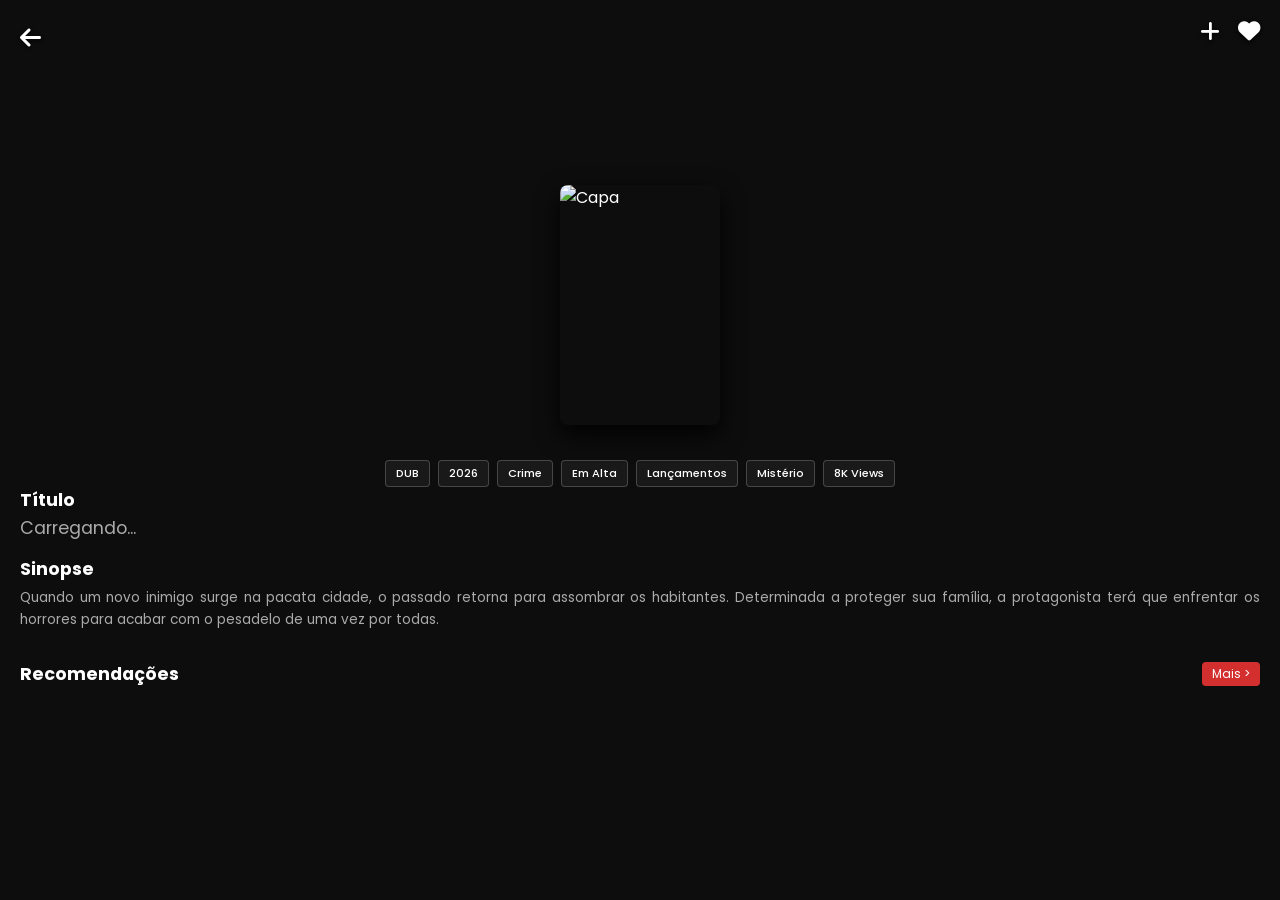
==== detalhes.html @ 47827b9d "Add files via upload" ====
<!DOCTYPE html>
<html lang="pt-br" data-theme="dark">
<head>
    <meta charset="UTF-8">
    <meta name="viewport" content="width=device-width, initial-scale=1.0">
    <title>Detalhes | GAMERADO TV</title>
    <link href="https://fonts.googleapis.com/css2?family=Poppins:wght@300;500;700&display=swap" rel="stylesheet">
    <link rel="stylesheet" href="https://cdnjs.cloudflare.com/ajax/libs/font-awesome/6.0.0/css/all.min.css">
    <style>
        :root {
            --bg-color: #0d0d0d;
            --primary-red: #e50914;
            --text-light: #ffffff;
            --text-muted: #aaaaaa;
            --card-bg: #1a1a1a;
        }
        
        * { margin: 0; padding: 0; box-sizing: border-box; }
        body { font-family: 'Poppins', sans-serif; background-color: var(--bg-color); color: var(--text-light); overflow-x: hidden; padding-bottom: 30px; }
        
        /* Ações Superiores (Voltar, Listar, Curtir) */
        .top-nav {
            position: absolute;
            top: 20px;
            left: 20px;
            right: 20px;
            display: flex;
            justify-content: space-between;
            z-index: 20;
        }
        .back-btn { color: white; font-size: 1.5rem; text-shadow: 0 2px 4px rgba(0,0,0,0.8); text-decoration: none; }
        .top-actions { display: flex; gap: 18px; }
        .action-icon { color: white; font-size: 1.4rem; cursor: pointer; text-shadow: 0 2px 4px rgba(0,0,0,0.8); transition: all 0.2s ease; }
        .action-icon.heart.active { color: #ff2a2a; animation: popIcon 0.4s ease; }
        .action-icon.list.active { color: #4CAF50; animation: popIcon 0.4s ease; }

        @keyframes popIcon {
            0% { transform: scale(1); }
            50% { transform: scale(1.4); }
            100% { transform: scale(1); }
        }

        /* Banner de Fundo Adaptável e Capa Maior */
        .hero-banner {
            position: relative;
            width: 100%;
            height: 45vh; /* Diminuído como pedido */
            background-size: cover;
            background-position: center;
            background-repeat: no-repeat;
            display: flex;
            align-items: flex-end; /* Capa mais para baixo */
            justify-content: center;
            padding-bottom: 20px;
        }
        
        .hero-overlay {
            position: absolute;
            inset: 0;
            background: linear-gradient(to top, var(--bg-color) 0%, rgba(13,13,13,0.7) 60%, rgba(13,13,13,0.2) 100%);
            z-index: 1;
        }

        .poster-image {
            position: relative;
            z-index: 2;
            width: 160px; /* Aumentado */
            height: 240px; /* Aumentado */
            border-radius: 8px;
            object-fit: cover;
            box-shadow: 0 10px 25px rgba(0,0,0,0.9);
            margin-bottom: -40px; /* Desce a capa um pouco do banner */
        }

        /* Tags (DUB, Ano, Gênero) */
        .tags-container {
            display: flex;
            flex-wrap: wrap;
            gap: 8px;
            padding: 0 20px;
            margin-top: 55px; /* Espaço para a capa que desceu */
            justify-content: center;
        }
        
        .tag {
            background: rgba(255,255,255,0.05);
            border: 1px solid rgba(255, 255, 255, 0.2);
            padding: 4px 10px;
            border-radius: 4px;
            font-size: 0.7rem;
            color: var(--text-light);
            font-weight: 500;
        }

        /* Botões de Ação */
        .action-bar { display: flex; justify-content: space-around; padding: 20px 10px; margin-top: 5px; }
        .action-btn { display: flex; flex-direction: column; align-items: center; background: transparent; border: none; color: var(--text-light); font-family: 'Poppins', sans-serif; font-size: 0.75rem; gap: 8px; cursor: pointer; opacity: 0.9; }
        .action-btn i { font-size: 1.3rem; width: 48px; height: 48px; display: flex; align-items: center; justify-content: center; border-radius: 50%; border: 1px solid rgba(255,255,255,0.3); background: rgba(255,255,255,0.05); }
        .action-btn.primary i { border: none; font-size: 2.4rem; background: transparent; }

        /* Informações de Título e Sinopse */
        .info-section { padding: 0 20px; }
        .info-section h1 { font-size: 1.1rem; font-weight: 700; margin-bottom: 2px; }
        .info-section h2 { font-size: 1.1rem; color: var(--text-muted); font-weight: 400; margin-bottom: 15px; }
        .info-section h3 { font-size: 1.1rem; margin-bottom: 5px; font-weight: 700; }
        .info-section p { font-size: 0.85rem; color: var(--text-muted); line-height: 1.6; text-align: justify; }

        /* Recomendações (Carrossel 10 conteúdos e Cards Maiores) */
        .recommendations { padding: 20px 0; margin-top: 10px; }
        .rec-header { display: flex; justify-content: space-between; align-items: center; padding: 0 20px; margin-bottom: 15px; }
        .rec-header h3 { font-size: 1.1rem; }
        .rec-header .mais-btn { background: #d32f2f; color: white; padding: 3px 10px; border-radius: 4px; font-size: 0.75rem; text-decoration: none; }
        
        .slider-track { display: flex; overflow-x: auto; scroll-behavior: smooth; gap: 12px; padding: 0 20px; }
        .slider-track::-webkit-scrollbar { display: none; }
        .rec-card { width: 130px; flex-shrink: 0; cursor: pointer; }
        .rec-card img { width: 100%; height: 190px; object-fit: cover; border-radius: 8px; }

        /* Modais Centralizados e Decorados (Meio da Tela com Scroll) */
        .modal-overlay {
            position: fixed; inset: 0; background: rgba(0,0,0,0.85); z-index: 1000;
            display: none; align-items: center; justify-content: center; backdrop-filter: blur(5px);
        }
        .modal-overlay.active { display: flex; }
        
        .modal-content {
            background: linear-gradient(145deg, #1f1f1f, #121212);
            width: 90%; max-width: 400px; border-radius: 16px;
            padding: 20px; max-height: 75vh; overflow-y: auto;
            box-shadow: 0 15px 35px rgba(0,0,0,0.8);
            border: 1px solid rgba(255,255,255,0.1);
            animation: scaleUp 0.3s cubic-bezier(0.175, 0.885, 0.32, 1.275) forwards;
        }
        
        /* Barra de Scroll Estilizada para o Modal */
        .modal-content::-webkit-scrollbar { width: 6px; }
        .modal-content::-webkit-scrollbar-track { background: transparent; }
        .modal-content::-webkit-scrollbar-thumb { background: rgba(255,255,255,0.2); border-radius: 10px; }
        
        @keyframes scaleUp {
            from { transform: scale(0.8); opacity: 0; }
            to { transform: scale(1); opacity: 1; }
        }

        .modal-header { display: flex; justify-content: space-between; align-items: center; margin-bottom: 15px; border-bottom: 1px solid rgba(255,255,255,0.1); padding-bottom: 10px;}
        .modal-header h3 { font-size: 1.2rem; margin: 0; color: var(--primary-red); }
        .close-modal { color: var(--text-muted); font-size: 1.5rem; cursor: pointer; }

        /* Lista de Temporadas (Modal) */
        .season-item {
            display: flex; justify-content: space-between; align-items: center;
            padding: 15px 10px; border-radius: 8px; margin-bottom: 5px; cursor: pointer; transition: background 0.2s;
        }
        .season-item:hover { background: rgba(255,255,255,0.05); }
        .season-item i.radio { color: var(--text-muted); font-size: 1.2rem; }
        .season-item.active { background: rgba(229, 9, 20, 0.1); border-left: 3px solid var(--primary-red); }
        .season-item.active i.radio { color: var(--primary-red); }

        /* Lista de Episódios (Modal) */
        .episode-item {
            display: flex; align-items: center; padding: 12px 10px; border-radius: 8px;
            margin-bottom: 8px; gap: 15px; cursor: pointer; transition: background 0.2s; background: rgba(0,0,0,0.3);
        }
        .episode-item:hover { background: rgba(255,255,255,0.1); }
        .ep-thumb { width: 120px; height: 70px; object-fit: cover; border-radius: 6px; box-shadow: 0 2px 8px rgba(0,0,0,0.5); }
        .ep-info { flex: 1; display: flex; align-items: center; justify-content: space-between; }
        .ep-title { font-size: 0.85rem; font-weight: 500; margin-top: 3px; }
        .ep-actions { color: white; font-size: 1.5rem; opacity: 0.8; }

        .hidden { display: none !important; }
    </style>
</head>
<body>

    <div class="top-nav">
        <a href="javascript:history.back()" class="back-btn"><i class="fas fa-arrow-left"></i></a>
        <div class="top-actions">
            <i class="fas fa-plus action-icon list" onclick="toggleBtn(this, 'list')" title="Listar"></i>
            <i class="fas fa-heart action-icon heart" onclick="toggleBtn(this, 'heart')" title="Gostei"></i>
        </div>
    </div>

    <div class="hero-banner" id="heroBanner">
        <div class="hero-overlay"></div>
        <img src="" id="posterImage" class="poster-image" alt="Capa">
    </div>

    <div class="tags-container" id="tagsContainer">
        <span class="tag">DUB</span>
        <span class="tag" id="tagYear">2026</span>
        <span class="tag" id="tagGenre">Crime</span>
        <span class="tag">Em Alta</span>
        <span class="tag">Lançamentos</span>
        <span class="tag">Mistério</span>
        <span class="tag">8K Views</span>
    </div>

    <div class="action-bar hidden" id="actionBarFilme">
        <button class="action-btn">
            <i class="fas fa-tv"></i> Espelhar
        </button>
        <button class="action-btn primary" id="btnAssistirFilme">
            <i class="far fa-play-circle"></i> Assistir
        </button>
        <button class="action-btn">
            <i class="fas fa-download"></i> Baixar
        </button>
        <button class="action-btn" onclick="compartilhar()">
            <i class="fas fa-share-alt"></i> Compartilhar
        </button>
    </div>

    <div class="action-bar hidden" id="actionBarSerie">
        <button class="action-btn" onclick="openModal('seasonModal')">
            <i class="fas fa-chevron-down"></i> <span id="btnSeasonText">Temporada 1</span>
        </button>
        <button class="action-btn primary" onclick="openModal('episodeModal')">
            <i class="fas fa-chevron-right"></i> Ver Episódios
        </button>
        <button class="action-btn" onclick="compartilhar()">
            <i class="fas fa-share-alt"></i> Compartilhar
        </button>
    </div>

    <div class="info-section">
        <h1>Título</h1>
        <h2 id="itemTitle">Carregando...</h2>
        <h3>Sinopse</h3>
        <p id="itemSinopse">Quando um novo inimigo surge na pacata cidade, o passado retorna para assombrar os habitantes. Determinada a proteger sua família, a protagonista terá que enfrentar os horrores para acabar com o pesadelo de uma vez por todas.</p>
    </div>

    <div class="recommendations">
        <div class="rec-header">
            <h3>Recomendações</h3>
            <a href="explorar.html" class="mais-btn">Mais ></a>
        </div>
        <div class="slider-track" id="recTrack"></div>
    </div>

    <div class="modal-overlay" id="seasonModal" onclick="closeModal(event, 'seasonModal')">
        <div class="modal-content" onclick="event.stopPropagation()">
            <div class="modal-header">
                <h3>Temporadas</h3>
                <i class="fas fa-times close-modal" onclick="closeModal(null, 'seasonModal')"></i>
            </div>
            <div id="seasonList"></div>
        </div>
    </div>

    <div class="modal-overlay" id="episodeModal" onclick="closeModal(event, 'episodeModal')">
        <div class="modal-content" onclick="event.stopPropagation()">
            <div class="modal-header">
                <h3 id="epModalTitle">Episódios</h3>
                <i class="fas fa-times close-modal" onclick="closeModal(null, 'episodeModal')"></i>
            </div>
            <div id="episodeList"></div>
        </div>
    </div>

    <script>
        let currentData = {};
        let selectedSeason = 1;

        // Alternar ícones Listar e Coração com animação
        function toggleBtn(element, type) {
            element.classList.toggle('active');
            if(type === 'heart' && element.classList.contains('active')){
                element.classList.remove('far'); element.classList.add('fas');
            } else if(type === 'heart') {
                element.classList.remove('fas'); element.classList.add('far');
            }
        }

        const savedData = sessionStorage.getItem('currentMediaData');
        
        if (savedData) {
            currentData = JSON.parse(savedData);
            
            document.title = currentData.title + " | GAMERADO TV";
            document.getElementById('itemTitle').innerText = currentData.title;
            document.getElementById('tagYear').innerText = currentData.year || '2026';
            document.getElementById('tagGenre').innerText = (currentData.genre || 'Filme').split('/')[0];

            if (currentData.banner) document.getElementById('heroBanner').style.backgroundImage = `url('${currentData.banner}')`;
            if (currentData.cover) document.getElementById('posterImage').src = currentData.cover;
            if (currentData.seriesInfo && currentData.seriesInfo.synopsis) document.getElementById('itemSinopse').innerText = currentData.seriesInfo.synopsis;

            if (currentData.type === 'movie') {
                document.getElementById('actionBarFilme').classList.remove('hidden');
                document.getElementById('btnAssistirFilme').onclick = () => {
                    window.location.href = `player.html?title=${encodeURIComponent(currentData.title)}&url=${encodeURIComponent(currentData.url)}`;
                };
            } else if (currentData.type === 'serie') {
                document.getElementById('actionBarSerie').classList.remove('hidden');
                buildSeasonModal();
                buildEpisodeModal();
            }

            loadRecommendations();
        }

        function openModal(id) { document.getElementById(id).classList.add('active'); }
        function closeModal(e, id) { 
            if(e && e.target.id !== id) return;
            document.getElementById(id).classList.remove('active'); 
        }

        function buildSeasonModal() {
            const container = document.getElementById('seasonList');
            const info = currentData.seriesInfo;
            if(!info || !info.seasons) return;

            let html = '';
            info.seasons.forEach(season => {
                let num = season.seasonNumber;
                let iconClass = num === selectedSeason ? 'fas fa-dot-circle radio' : 'far fa-circle radio';
                let activeClass = num === selectedSeason ? 'active' : '';
                html += `
                <div class="season-item ${activeClass}" onclick="selectSeason(${num})">
                    <span>Temporada ${num}</span>
                    <i class="${iconClass}"></i>
                </div>`;
            });
            container.innerHTML = html;
        }

        function selectSeason(seasonNum) {
            selectedSeason = seasonNum;
            document.getElementById('btnSeasonText').innerText = `Temporada ${seasonNum}`;
            buildSeasonModal(); 
            buildEpisodeModal(); 
            closeModal(null, 'seasonModal');
            openModal('episodeModal');
        }

        function buildEpisodeModal() {
            const container = document.getElementById('episodeList');
            const info = currentData.seriesInfo;
            if(!info || !info.seasons) return;

            const currentSeasonData = info.seasons.find(s => s.seasonNumber === selectedSeason);
            document.getElementById('epModalTitle').innerText = `Temporada ${selectedSeason}`;

            if (!currentSeasonData) {
                container.innerHTML = "<p style='padding:20px; text-align:center;'>Nenhum episódio encontrado.</p>";
                return;
            }

            let html = '';
            currentSeasonData.episodes.forEach((ep, index) => {
                const epNumber = index + 1;
                // Fallback para a foto da série caso o episódio não tenha thumb
                const photoUrl = ep.thumb ? ep.thumb : currentData.cover;
                
                // Pega a URL do episódio (suporta archive.org ou link geral) e encoda
                const finalUrl = ep.link ? ep.link : currentData.url;

                html += `
                <div class="episode-item" onclick="window.location.href='player.html?title=${encodeURIComponent(currentData.title + ' - ' + ep.name)}&url=${encodeURIComponent(finalUrl)}'">
                    <img src="${photoUrl}" class="ep-thumb" alt="${ep.name}" onerror="this.src='${currentData.cover}'">
                    <div class="ep-info">
                        <div style="display:flex; flex-direction:column;">
                            <span style="font-size: 0.65rem; color: var(--primary-red); font-weight: bold; letter-spacing: 1px;">EPISÓDIO ${epNumber}</span>
                            <span class="ep-title">${ep.name}</span>
                        </div>
                        <i class="far fa-play-circle ep-actions"></i>
                    </div>
                </div>`;
            });
            container.innerHTML = html;
        }

        function compartilhar() {
            if (navigator.share) {
                navigator.share({ title: currentData.title, text: 'Assista "' + currentData.title + '" no GAMERADO TV!', url: window.location.href }).catch(console.error);
            } else {
                alert('Compartilhamento nativo não suportado neste navegador.');
            }
        }

        function loadRecommendations() {
            // Lista simulada com 10 conteúdos variados (Filmes/Séries/Animes)
            const posters = [
                "https://image.tmdb.org/t/p/w220_and_h330_face/iD2XVowFgHngYGamCAdq2T44gMr.jpg",
                "https://encrypted-tbn0.gstatic.com/images?q=tbn:ANd9GcRcLm0SoPjI_HREf0n3pgjy4ssvONALiOe2PXyVNo-i4Q&s=10",
                "https://image.tmdb.org/t/p/w220_and_h330_face/ldCCmRdBPk5FR13W975zXAM1dGi.jpg",
                "https://encrypted-tbn0.gstatic.com/images?q=tbn:ANd9GcTaAqcG1OaxUfvY_gPTQeCOju0AFvtFZgozxGfqI8aMM0wgnsbd0vW32Ub5&s=10",
                "https://image.tmdb.org/t/p/w220_and_h330_face/gfnXixcGC060QcG6JPxN6AMdVsq.jpg",
                "https://images.justwatch.com/poster/310154566/s332/temporada-1",
                "https://image.tmdb.org/t/p/w220_and_h330_face/9dyFXQwmFHI1gMn2JEczgKD1hwO.jpg",
                "https://i.imgur.com/TD0ia7L.jpeg",
                "https://image.tmdb.org/t/p/original/ip7nVBDhT9J9blktI3WGWMWCWco.jpg",
                "https://image.tmdb.org/t/p/w220_and_h330_face/i0uajcHH9yogXMfDHpOXexIukG9.jpg"
            ];
            
            let html = '';
            posters.forEach(src => {
                html += `<div class="rec-card" onclick="window.location.href='index.html'"><img src="${src}"></div>`;
            });
            document.getElementById('recTrack').innerHTML = html;
        }
    </script>
</body>
</html>
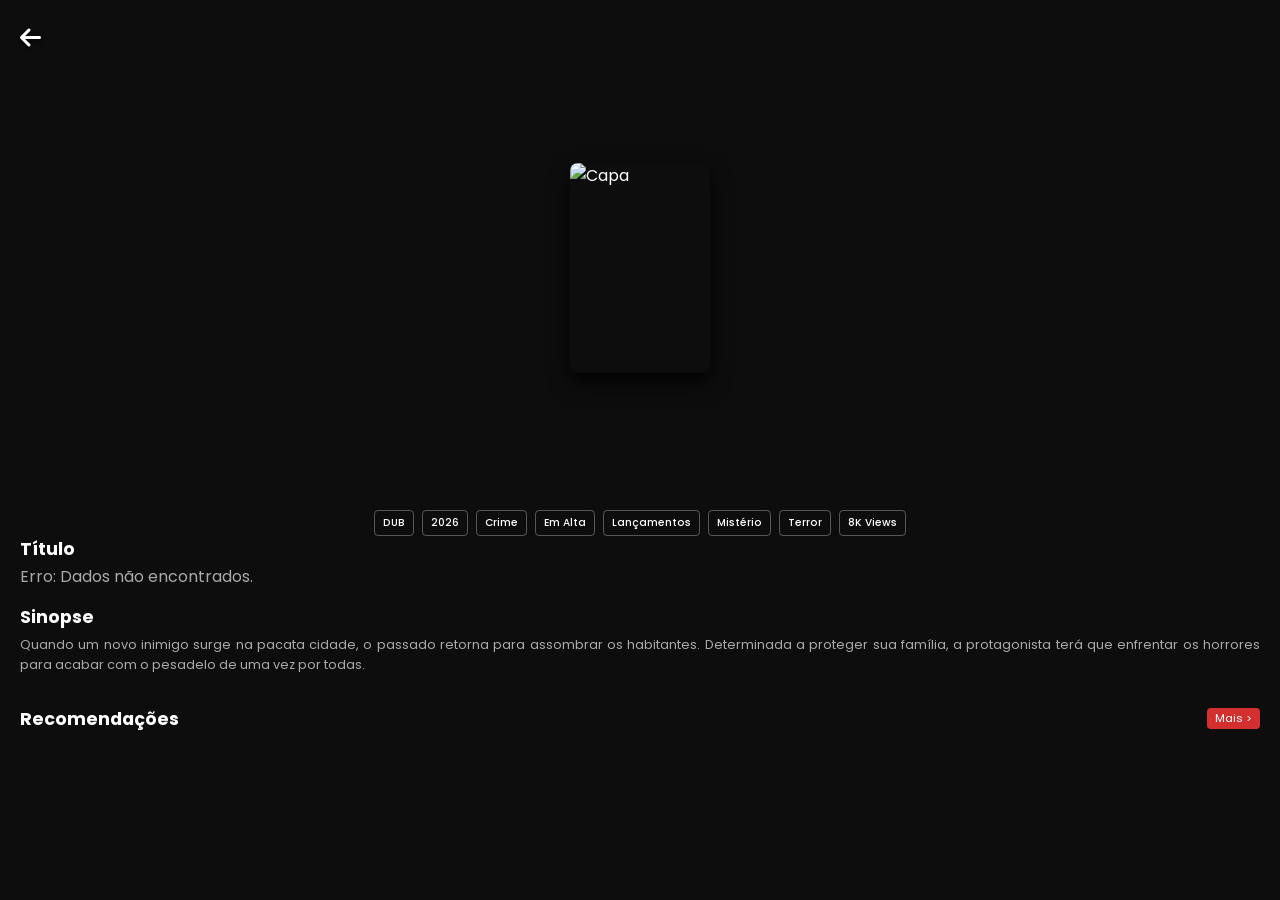
==== commit 864b1cb8: "Add files via upload" ====
--- a/detalhes.html
+++ b/detalhes.html
@@ -18,58 +18,46 @@
         * { margin: 0; padding: 0; box-sizing: border-box; }
         body { font-family: 'Poppins', sans-serif; background-color: var(--bg-color); color: var(--text-light); overflow-x: hidden; padding-bottom: 30px; }
         
-        /* Ações Superiores (Voltar, Listar, Curtir) */
-        .top-nav {
+        /* Botão Voltar */
+        .back-btn {
             position: absolute;
             top: 20px;
             left: 20px;
-            right: 20px;
-            display: flex;
-            justify-content: space-between;
             z-index: 20;
-        }
-        .back-btn { color: white; font-size: 1.5rem; text-shadow: 0 2px 4px rgba(0,0,0,0.8); text-decoration: none; }
-        .top-actions { display: flex; gap: 18px; }
-        .action-icon { color: white; font-size: 1.4rem; cursor: pointer; text-shadow: 0 2px 4px rgba(0,0,0,0.8); transition: all 0.2s ease; }
-        .action-icon.heart.active { color: #ff2a2a; animation: popIcon 0.4s ease; }
-        .action-icon.list.active { color: #4CAF50; animation: popIcon 0.4s ease; }
-
-        @keyframes popIcon {
-            0% { transform: scale(1); }
-            50% { transform: scale(1.4); }
-            100% { transform: scale(1); }
-        }
-
-        /* Banner de Fundo Adaptável e Capa Maior */
+            color: white;
+            font-size: 1.5rem;
+            text-shadow: 0 2px 4px rgba(0,0,0,0.8);
+            text-decoration: none;
+        }
+
+        /* Banner de Fundo e Capa do Filme */
         .hero-banner {
             position: relative;
             width: 100%;
-            height: 45vh; /* Diminuído como pedido */
+            height: 55vh;
             background-size: cover;
-            background-position: center;
-            background-repeat: no-repeat;
-            display: flex;
-            align-items: flex-end; /* Capa mais para baixo */
+            background-position: center top;
+            display: flex;
+            align-items: center;
             justify-content: center;
-            padding-bottom: 20px;
         }
         
         .hero-overlay {
             position: absolute;
             inset: 0;
-            background: linear-gradient(to top, var(--bg-color) 0%, rgba(13,13,13,0.7) 60%, rgba(13,13,13,0.2) 100%);
+            background: linear-gradient(to top, var(--bg-color) 0%, rgba(13,13,13,0.8) 50%, rgba(13,13,13,0.4) 100%);
             z-index: 1;
         }
 
         .poster-image {
             position: relative;
             z-index: 2;
-            width: 160px; /* Aumentado */
-            height: 240px; /* Aumentado */
+            width: 140px;
+            height: 210px;
             border-radius: 8px;
             object-fit: cover;
-            box-shadow: 0 10px 25px rgba(0,0,0,0.9);
-            margin-bottom: -40px; /* Desce a capa um pouco do banner */
+            box-shadow: 0 10px 20px rgba(0,0,0,0.8);
+            margin-top: 40px;
         }
 
         /* Tags (DUB, Ano, Gênero) */
@@ -78,107 +66,117 @@
             flex-wrap: wrap;
             gap: 8px;
             padding: 0 20px;
-            margin-top: 55px; /* Espaço para a capa que desceu */
+            margin-top: 15px;
             justify-content: center;
         }
         
         .tag {
-            background: rgba(255,255,255,0.05);
-            border: 1px solid rgba(255, 255, 255, 0.2);
-            padding: 4px 10px;
+            background: transparent;
+            border: 1px solid rgba(255, 255, 255, 0.3);
+            padding: 4px 8px;
             border-radius: 4px;
-            font-size: 0.7rem;
+            font-size: 0.65rem;
             color: var(--text-light);
             font-weight: 500;
         }
 
-        /* Botões de Ação */
-        .action-bar { display: flex; justify-content: space-around; padding: 20px 10px; margin-top: 5px; }
-        .action-btn { display: flex; flex-direction: column; align-items: center; background: transparent; border: none; color: var(--text-light); font-family: 'Poppins', sans-serif; font-size: 0.75rem; gap: 8px; cursor: pointer; opacity: 0.9; }
-        .action-btn i { font-size: 1.3rem; width: 48px; height: 48px; display: flex; align-items: center; justify-content: center; border-radius: 50%; border: 1px solid rgba(255,255,255,0.3); background: rgba(255,255,255,0.05); }
-        .action-btn.primary i { border: none; font-size: 2.4rem; background: transparent; }
+        /* Botões de Ação (Barra exata do vídeo) */
+        .action-bar {
+            display: flex;
+            justify-content: space-around;
+            padding: 20px 10px;
+            margin-top: 10px;
+        }
+
+        .action-btn {
+            display: flex;
+            flex-direction: column;
+            align-items: center;
+            background: transparent;
+            border: none;
+            color: var(--text-light);
+            font-family: 'Poppins', sans-serif;
+            font-size: 0.7rem;
+            gap: 8px;
+            cursor: pointer;
+            opacity: 0.9;
+        }
+
+        .action-btn i {
+            font-size: 1.2rem;
+            width: 45px;
+            height: 45px;
+            display: flex;
+            align-items: center;
+            justify-content: center;
+            border-radius: 50%;
+            border: 1px solid rgba(255,255,255,0.3);
+            background: rgba(255,255,255,0.05);
+        }
+
+        .action-btn.primary i { border: none; font-size: 2.2rem; background: transparent; }
 
         /* Informações de Título e Sinopse */
         .info-section { padding: 0 20px; }
         .info-section h1 { font-size: 1.1rem; font-weight: 700; margin-bottom: 2px; }
-        .info-section h2 { font-size: 1.1rem; color: var(--text-muted); font-weight: 400; margin-bottom: 15px; }
+        .info-section h2 { font-size: 1rem; color: var(--text-muted); font-weight: 400; margin-bottom: 15px; }
         .info-section h3 { font-size: 1.1rem; margin-bottom: 5px; font-weight: 700; }
-        .info-section p { font-size: 0.85rem; color: var(--text-muted); line-height: 1.6; text-align: justify; }
-
-        /* Recomendações (Carrossel 10 conteúdos e Cards Maiores) */
+        .info-section p { font-size: 0.8rem; color: var(--text-muted); line-height: 1.6; text-align: justify; }
+
+        /* Recomendações (Mesmo estilo de scroll do index) */
         .recommendations { padding: 20px 0; margin-top: 10px; }
-        .rec-header { display: flex; justify-content: space-between; align-items: center; padding: 0 20px; margin-bottom: 15px; }
+        .rec-header { display: flex; justify-content: space-between; align-items: center; padding: 0 20px; margin-bottom: 10px; }
         .rec-header h3 { font-size: 1.1rem; }
-        .rec-header .mais-btn { background: #d32f2f; color: white; padding: 3px 10px; border-radius: 4px; font-size: 0.75rem; text-decoration: none; }
-        
-        .slider-track { display: flex; overflow-x: auto; scroll-behavior: smooth; gap: 12px; padding: 0 20px; }
+        .rec-header .mais-btn { background: #d32f2f; color: white; padding: 2px 8px; border-radius: 4px; font-size: 0.7rem; text-decoration: none; }
+        
+        .slider-track {
+            display: flex; overflow-x: auto; scroll-behavior: smooth; gap: 10px; padding: 0 20px;
+        }
         .slider-track::-webkit-scrollbar { display: none; }
-        .rec-card { width: 130px; flex-shrink: 0; cursor: pointer; }
-        .rec-card img { width: 100%; height: 190px; object-fit: cover; border-radius: 8px; }
-
-        /* Modais Centralizados e Decorados (Meio da Tela com Scroll) */
+        .rec-card { width: 110px; flex-shrink: 0; }
+        .rec-card img { width: 100%; height: 160px; object-fit: cover; border-radius: 8px; }
+
+        /* Modals (Bottom Sheets para Temporadas e Episódios) */
         .modal-overlay {
-            position: fixed; inset: 0; background: rgba(0,0,0,0.85); z-index: 1000;
-            display: none; align-items: center; justify-content: center; backdrop-filter: blur(5px);
+            position: fixed; inset: 0; background: rgba(0,0,0,0.8); z-index: 1000;
+            display: none; align-items: flex-end;
         }
         .modal-overlay.active { display: flex; }
-        
         .modal-content {
-            background: linear-gradient(145deg, #1f1f1f, #121212);
-            width: 90%; max-width: 400px; border-radius: 16px;
-            padding: 20px; max-height: 75vh; overflow-y: auto;
-            box-shadow: 0 15px 35px rgba(0,0,0,0.8);
-            border: 1px solid rgba(255,255,255,0.1);
-            animation: scaleUp 0.3s cubic-bezier(0.175, 0.885, 0.32, 1.275) forwards;
-        }
-        
-        /* Barra de Scroll Estilizada para o Modal */
-        .modal-content::-webkit-scrollbar { width: 6px; }
-        .modal-content::-webkit-scrollbar-track { background: transparent; }
-        .modal-content::-webkit-scrollbar-thumb { background: rgba(255,255,255,0.2); border-radius: 10px; }
-        
-        @keyframes scaleUp {
-            from { transform: scale(0.8); opacity: 0; }
-            to { transform: scale(1); opacity: 1; }
-        }
-
-        .modal-header { display: flex; justify-content: space-between; align-items: center; margin-bottom: 15px; border-bottom: 1px solid rgba(255,255,255,0.1); padding-bottom: 10px;}
-        .modal-header h3 { font-size: 1.2rem; margin: 0; color: var(--primary-red); }
-        .close-modal { color: var(--text-muted); font-size: 1.5rem; cursor: pointer; }
-
-        /* Lista de Temporadas (Modal) */
+            background: var(--card-bg); width: 100%; border-radius: 15px 15px 0 0;
+            padding: 20px; max-height: 70vh; overflow-y: auto;
+            animation: slideUp 0.3s ease forwards;
+        }
+        
+        @keyframes slideUp {
+            from { transform: translateY(100%); }
+            to { transform: translateY(0); }
+        }
+
+        /* Lista de Temporadas (Rádio) */
         .season-item {
             display: flex; justify-content: space-between; align-items: center;
-            padding: 15px 10px; border-radius: 8px; margin-bottom: 5px; cursor: pointer; transition: background 0.2s;
-        }
-        .season-item:hover { background: rgba(255,255,255,0.05); }
+            padding: 15px 0; border-bottom: 1px solid rgba(255,255,255,0.1); cursor: pointer;
+        }
         .season-item i.radio { color: var(--text-muted); font-size: 1.2rem; }
-        .season-item.active { background: rgba(229, 9, 20, 0.1); border-left: 3px solid var(--primary-red); }
         .season-item.active i.radio { color: var(--primary-red); }
 
-        /* Lista de Episódios (Modal) */
+        /* Lista de Episódios */
         .episode-item {
-            display: flex; align-items: center; padding: 12px 10px; border-radius: 8px;
-            margin-bottom: 8px; gap: 15px; cursor: pointer; transition: background 0.2s; background: rgba(0,0,0,0.3);
-        }
-        .episode-item:hover { background: rgba(255,255,255,0.1); }
-        .ep-thumb { width: 120px; height: 70px; object-fit: cover; border-radius: 6px; box-shadow: 0 2px 8px rgba(0,0,0,0.5); }
+            display: flex; align-items: center; padding: 10px 0;
+            border-bottom: 1px solid rgba(255,255,255,0.05); gap: 15px; cursor: pointer;
+        }
+        .ep-thumb { width: 110px; height: 65px; object-fit: cover; border-radius: 6px; }
         .ep-info { flex: 1; display: flex; align-items: center; justify-content: space-between; }
-        .ep-title { font-size: 0.85rem; font-weight: 500; margin-top: 3px; }
-        .ep-actions { color: white; font-size: 1.5rem; opacity: 0.8; }
+        .ep-title { font-size: 0.85rem; font-weight: 500; }
+        .ep-actions { display: flex; gap: 12px; color: var(--text-muted); font-size: 1rem; }
 
         .hidden { display: none !important; }
     </style>
 </head>
 <body>
 
-    <div class="top-nav">
-        <a href="javascript:history.back()" class="back-btn"><i class="fas fa-arrow-left"></i></a>
-        <div class="top-actions">
-            <i class="fas fa-plus action-icon list" onclick="toggleBtn(this, 'list')" title="Listar"></i>
-            <i class="fas fa-heart action-icon heart" onclick="toggleBtn(this, 'heart')" title="Gostei"></i>
-        </div>
-    </div>
+    <a href="javascript:history.back()" class="back-btn"><i class="fas fa-arrow-left"></i></a>
 
     <div class="hero-banner" id="heroBanner">
         <div class="hero-overlay"></div>
@@ -192,6 +190,7 @@
         <span class="tag">Em Alta</span>
         <span class="tag">Lançamentos</span>
         <span class="tag">Mistério</span>
+        <span class="tag">Terror</span>
         <span class="tag">8K Views</span>
     </div>
 
@@ -234,25 +233,18 @@
             <h3>Recomendações</h3>
             <a href="explorar.html" class="mais-btn">Mais ></a>
         </div>
-        <div class="slider-track" id="recTrack"></div>
+        <div class="slider-track" id="recTrack">
+            </div>
     </div>
 
     <div class="modal-overlay" id="seasonModal" onclick="closeModal(event, 'seasonModal')">
         <div class="modal-content" onclick="event.stopPropagation()">
-            <div class="modal-header">
-                <h3>Temporadas</h3>
-                <i class="fas fa-times close-modal" onclick="closeModal(null, 'seasonModal')"></i>
-            </div>
             <div id="seasonList"></div>
         </div>
     </div>
 
     <div class="modal-overlay" id="episodeModal" onclick="closeModal(event, 'episodeModal')">
         <div class="modal-content" onclick="event.stopPropagation()">
-            <div class="modal-header">
-                <h3 id="epModalTitle">Episódios</h3>
-                <i class="fas fa-times close-modal" onclick="closeModal(null, 'episodeModal')"></i>
-            </div>
             <div id="episodeList"></div>
         </div>
     </div>
@@ -261,30 +253,33 @@
         let currentData = {};
         let selectedSeason = 1;
 
-        // Alternar ícones Listar e Coração com animação
-        function toggleBtn(element, type) {
-            element.classList.toggle('active');
-            if(type === 'heart' && element.classList.contains('active')){
-                element.classList.remove('far'); element.classList.add('fas');
-            } else if(type === 'heart') {
-                element.classList.remove('fas'); element.classList.add('far');
-            }
-        }
-
+        // Recuperar dados do sessionStorage
         const savedData = sessionStorage.getItem('currentMediaData');
         
         if (savedData) {
             currentData = JSON.parse(savedData);
             
+            // Preencher UI básica
             document.title = currentData.title + " | GAMERADO TV";
             document.getElementById('itemTitle').innerText = currentData.title;
-            document.getElementById('tagYear').innerText = currentData.year || '2026';
-            document.getElementById('tagGenre').innerText = (currentData.genre || 'Filme').split('/')[0];
-
-            if (currentData.banner) document.getElementById('heroBanner').style.backgroundImage = `url('${currentData.banner}')`;
-            if (currentData.cover) document.getElementById('posterImage').src = currentData.cover;
-            if (currentData.seriesInfo && currentData.seriesInfo.synopsis) document.getElementById('itemSinopse').innerText = currentData.seriesInfo.synopsis;
-
+            document.getElementById('tagYear').innerText = currentData.year || '2024';
+            
+            // Lógica de Genero (pegando a 1a palavra se houver barra)
+            let cat = currentData.genre || 'Filme';
+            document.getElementById('tagGenre').innerText = cat.split('/')[0];
+
+            // Setar Background Banner e Capa Frontal
+            if (currentData.banner) {
+                document.getElementById('heroBanner').style.backgroundImage = `url('${currentData.banner}')`;
+            }
+            if (currentData.cover) {
+                document.getElementById('posterImage').src = currentData.cover;
+            }
+            if (currentData.seriesInfo && currentData.seriesInfo.synopsis) {
+                document.getElementById('itemSinopse').innerText = currentData.seriesInfo.synopsis;
+            }
+
+            // Layout Filme vs Série
             if (currentData.type === 'movie') {
                 document.getElementById('actionBarFilme').classList.remove('hidden');
                 document.getElementById('btnAssistirFilme').onclick = () => {
@@ -297,100 +292,96 @@
             }
 
             loadRecommendations();
-        }
-
+        } else {
+            document.getElementById('itemTitle').innerText = "Erro: Dados não encontrados.";
+        }
+
+        // Funções de Modais
         function openModal(id) { document.getElementById(id).classList.add('active'); }
-        function closeModal(e, id) { 
-            if(e && e.target.id !== id) return;
-            document.getElementById(id).classList.remove('active'); 
-        }
-
+        function closeModal(e, id) { document.getElementById(id).classList.remove('active'); }
+
+        // Construir Lista de Temporadas (Modal)
         function buildSeasonModal() {
             const container = document.getElementById('seasonList');
             const info = currentData.seriesInfo;
-            if(!info || !info.seasons) return;
+            if(!info) return;
 
             let html = '';
-            info.seasons.forEach(season => {
-                let num = season.seasonNumber;
-                let iconClass = num === selectedSeason ? 'fas fa-dot-circle radio' : 'far fa-circle radio';
-                let activeClass = num === selectedSeason ? 'active' : '';
+            for(let i = 1; i <= info.seasons; i++) {
+                let iconClass = i === selectedSeason ? 'fas fa-dot-circle radio' : 'far fa-circle radio';
+                let activeClass = i === selectedSeason ? 'active' : '';
                 html += `
-                <div class="season-item ${activeClass}" onclick="selectSeason(${num})">
-                    <span>Temporada ${num}</span>
+                <div class="season-item ${activeClass}" onclick="selectSeason(${i})">
+                    <span>Temporada ${i}</span>
                     <i class="${iconClass}"></i>
                 </div>`;
-            });
+            }
             container.innerHTML = html;
         }
 
         function selectSeason(seasonNum) {
             selectedSeason = seasonNum;
             document.getElementById('btnSeasonText').innerText = `Temporada ${seasonNum}`;
-            buildSeasonModal(); 
-            buildEpisodeModal(); 
-            closeModal(null, 'seasonModal');
+            buildSeasonModal(); // Atualiza os botões de rádio
+            buildEpisodeModal(); // Atualiza a lista de episódios
+            document.getElementById('seasonModal').classList.remove('active'); // Fecha modal
+            
+            // Abre os episódios logo em seguida (Comportamento fluído)
             openModal('episodeModal');
         }
 
+        // Construir Lista de Episódios (Modal)
         function buildEpisodeModal() {
             const container = document.getElementById('episodeList');
             const info = currentData.seriesInfo;
-            if(!info || !info.seasons) return;
-
-            const currentSeasonData = info.seasons.find(s => s.seasonNumber === selectedSeason);
-            document.getElementById('epModalTitle').innerText = `Temporada ${selectedSeason}`;
-
-            if (!currentSeasonData) {
-                container.innerHTML = "<p style='padding:20px; text-align:center;'>Nenhum episódio encontrado.</p>";
-                return;
-            }
+            if(!info) return;
+
+            // Qtd de eps para a temporada selecionada
+            const epCount = info.episodesPerSeason[selectedSeason - 1] || 10;
+            const thumbImg = info.thumb || currentData.cover;
+            const baseUrl = currentData.url; // URL base da API da série
 
             let html = '';
-            currentSeasonData.episodes.forEach((ep, index) => {
-                const epNumber = index + 1;
-                // Fallback para a foto da série caso o episódio não tenha thumb
-                const photoUrl = ep.thumb ? ep.thumb : currentData.cover;
-                
-                // Pega a URL do episódio (suporta archive.org ou link geral) e encoda
-                const finalUrl = ep.link ? ep.link : currentData.url;
-
+            for(let i = 1; i <= epCount; i++) {
+                // Ao clicar, envia para o player
                 html += `
-                <div class="episode-item" onclick="window.location.href='player.html?title=${encodeURIComponent(currentData.title + ' - ' + ep.name)}&url=${encodeURIComponent(finalUrl)}'">
-                    <img src="${photoUrl}" class="ep-thumb" alt="${ep.name}" onerror="this.src='${currentData.cover}'">
+                <div class="episode-item" onclick="window.location.href='player.html?title=${encodeURIComponent(currentData.title + ' S'+selectedSeason+'E'+i)}&url=${encodeURIComponent(baseUrl)}'">
+                    <img src="${thumbImg}" class="ep-thumb" alt="Thumbnail">
                     <div class="ep-info">
-                        <div style="display:flex; flex-direction:column;">
-                            <span style="font-size: 0.65rem; color: var(--primary-red); font-weight: bold; letter-spacing: 1px;">EPISÓDIO ${epNumber}</span>
-                            <span class="ep-title">${ep.name}</span>
+                        <span class="ep-title">EP ${selectedSeason}x${i}</span>
+                        <div class="ep-actions">
+                            <i class="far fa-eye"></i>
+                            <i class="fas fa-tv"></i>
+                            <i class="fas fa-download"></i>
+                            <i class="fas fa-chevron-down"></i>
                         </div>
-                        <i class="far fa-play-circle ep-actions"></i>
                     </div>
                 </div>`;
-            });
+            }
             container.innerHTML = html;
         }
 
+        // Compartilhar
         function compartilhar() {
             if (navigator.share) {
-                navigator.share({ title: currentData.title, text: 'Assista "' + currentData.title + '" no GAMERADO TV!', url: window.location.href }).catch(console.error);
+                navigator.share({
+                    title: currentData.title,
+                    text: 'Assista "' + currentData.title + '" no GAMERADO TV!',
+                    url: window.location.href
+                }).catch(console.error);
             } else {
                 alert('Compartilhamento nativo não suportado neste navegador.');
             }
         }
 
+        // Gerar Recomendações Aleatórias Simples
         function loadRecommendations() {
-            // Lista simulada com 10 conteúdos variados (Filmes/Séries/Animes)
             const posters = [
+                "https://encrypted-tbn0.gstatic.com/images?q=tbn:ANd9GcRcLm0SoPjI_HREf0n3pgjy4ssvONALiOe2PXyVNo-i4Q&s=10",
                 "https://image.tmdb.org/t/p/w220_and_h330_face/iD2XVowFgHngYGamCAdq2T44gMr.jpg",
-                "https://encrypted-tbn0.gstatic.com/images?q=tbn:ANd9GcRcLm0SoPjI_HREf0n3pgjy4ssvONALiOe2PXyVNo-i4Q&s=10",
                 "https://image.tmdb.org/t/p/w220_and_h330_face/ldCCmRdBPk5FR13W975zXAM1dGi.jpg",
                 "https://encrypted-tbn0.gstatic.com/images?q=tbn:ANd9GcTaAqcG1OaxUfvY_gPTQeCOju0AFvtFZgozxGfqI8aMM0wgnsbd0vW32Ub5&s=10",
-                "https://image.tmdb.org/t/p/w220_and_h330_face/gfnXixcGC060QcG6JPxN6AMdVsq.jpg",
-                "https://images.justwatch.com/poster/310154566/s332/temporada-1",
-                "https://image.tmdb.org/t/p/w220_and_h330_face/9dyFXQwmFHI1gMn2JEczgKD1hwO.jpg",
-                "https://i.imgur.com/TD0ia7L.jpeg",
-                "https://image.tmdb.org/t/p/original/ip7nVBDhT9J9blktI3WGWMWCWco.jpg",
-                "https://image.tmdb.org/t/p/w220_and_h330_face/i0uajcHH9yogXMfDHpOXexIukG9.jpg"
+                "https://image.tmdb.org/t/p/w220_and_h330_face/gfnXixcGC060QcG6JPxN6AMdVsq.jpg"
             ];
             
             let html = '';
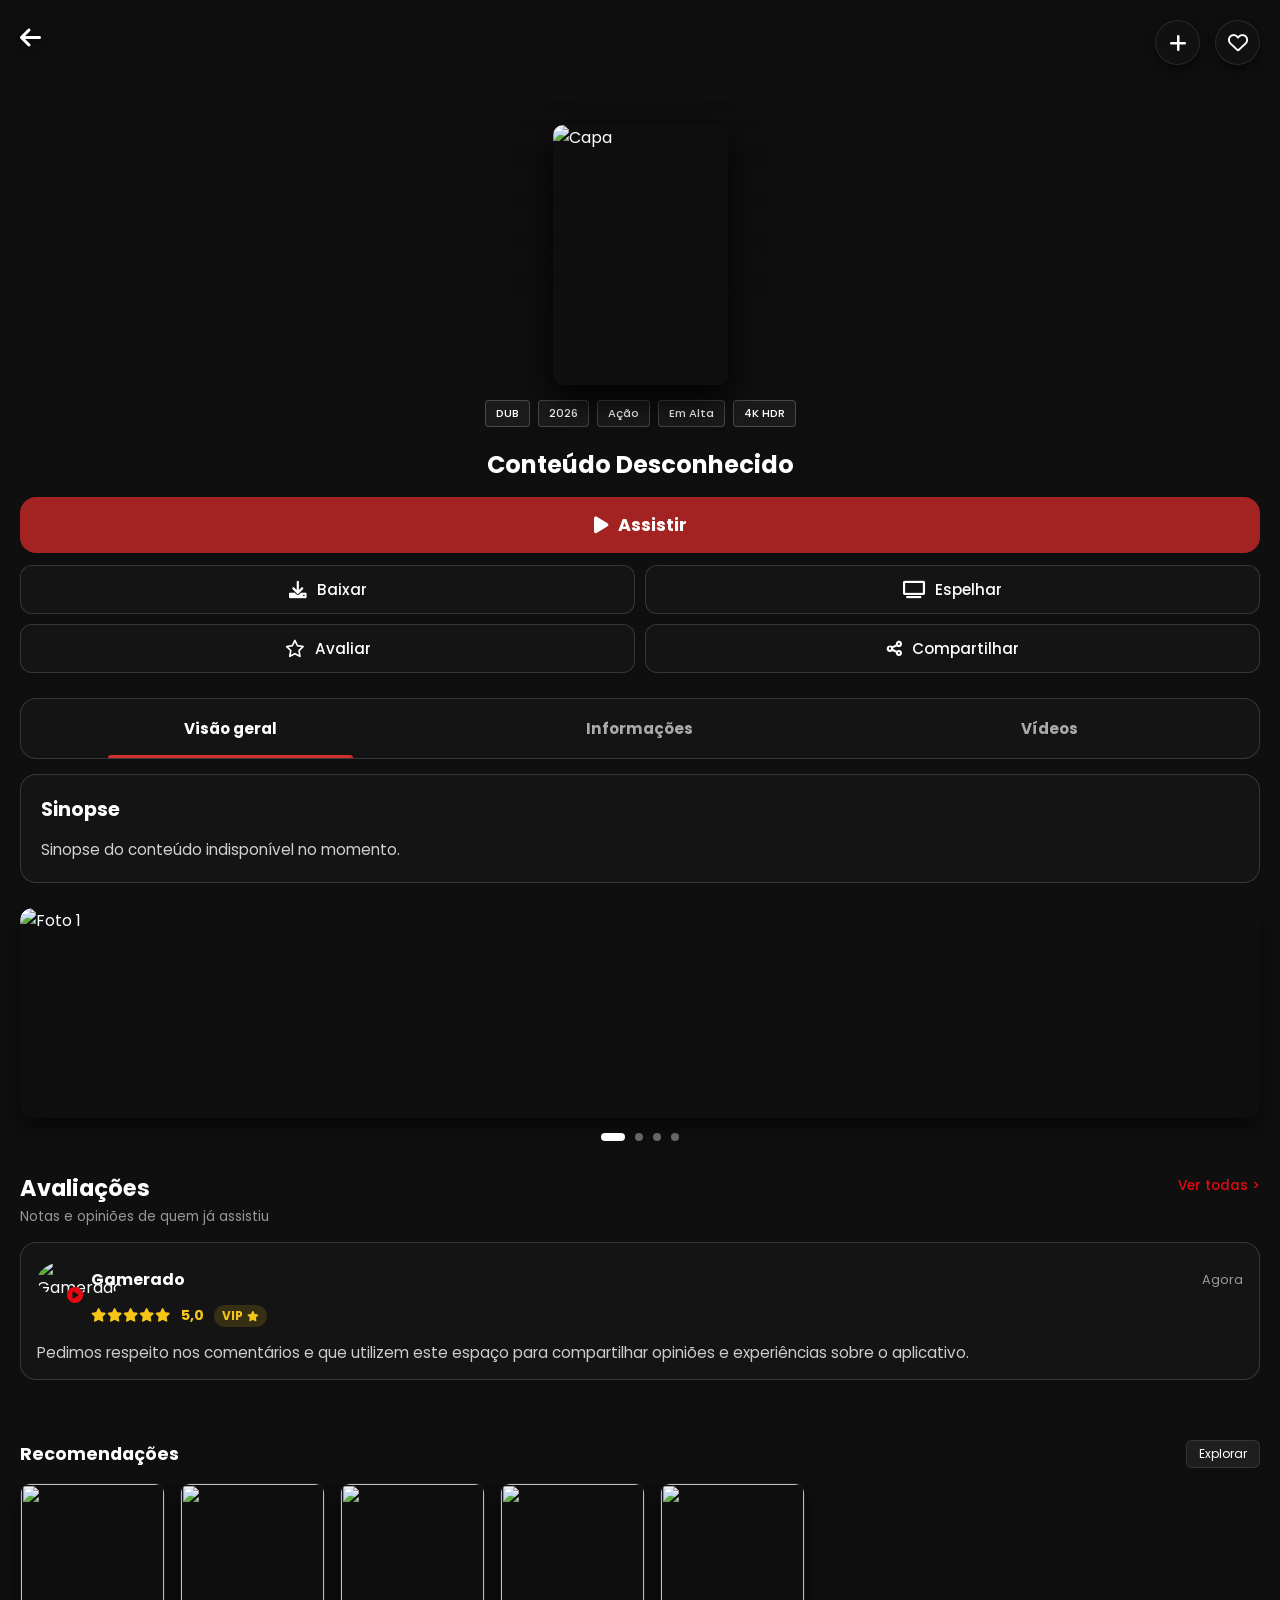
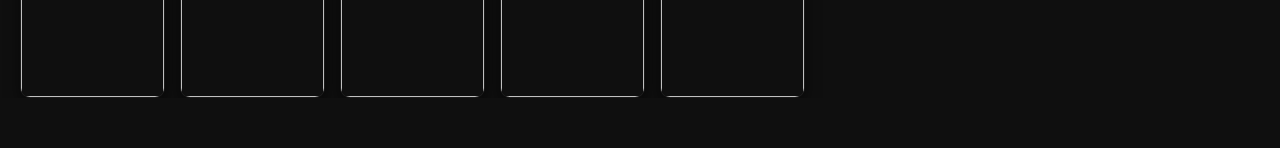
==== commit 27f4d41e: "Add files via upload" ====
--- a/detalhes.html
+++ b/detalhes.html
@@ -4,179 +4,263 @@
     <meta charset="UTF-8">
     <meta name="viewport" content="width=device-width, initial-scale=1.0">
     <title>Detalhes | GAMERADO TV</title>
-    <link href="https://fonts.googleapis.com/css2?family=Poppins:wght@300;500;700&display=swap" rel="stylesheet">
+    <link href="https://fonts.googleapis.com/css2?family=Poppins:wght@300;400;500;600;700&display=swap" rel="stylesheet">
     <link rel="stylesheet" href="https://cdnjs.cloudflare.com/ajax/libs/font-awesome/6.0.0/css/all.min.css">
     <style>
         :root {
-            --bg-color: #0d0d0d;
+            --bg-color: #0f0f0f;
             --primary-red: #e50914;
             --text-light: #ffffff;
             --text-muted: #aaaaaa;
-            --card-bg: #1a1a1a;
+            --card-bg: #141414;
+            --inner-card-bg: #1a1a1a;
+            --border-color: rgba(255, 255, 255, 0.15);
+            --tmdb-yellow: #f5c518;
+            --dub-green: #4caf50;
         }
         
         * { margin: 0; padding: 0; box-sizing: border-box; }
         body { font-family: 'Poppins', sans-serif; background-color: var(--bg-color); color: var(--text-light); overflow-x: hidden; padding-bottom: 30px; }
         
-        /* Botão Voltar */
-        .back-btn {
-            position: absolute;
-            top: 20px;
-            left: 20px;
-            z-index: 20;
-            color: white;
-            font-size: 1.5rem;
-            text-shadow: 0 2px 4px rgba(0,0,0,0.8);
-            text-decoration: none;
-        }
-
-        /* Banner de Fundo e Capa do Filme */
+        /* Ações Superiores */
+        .top-nav {
+            position: absolute; top: 20px; left: 20px; right: 20px;
+            display: flex; justify-content: space-between; z-index: 20;
+        }
+        .back-btn { color: white; font-size: 1.5rem; filter: drop-shadow(0 2px 4px rgba(0,0,0,0.8)); text-decoration: none; cursor:pointer;}
+        
+        .top-actions { display: flex; gap: 15px; }
+        .action-btn-top {
+            background: rgba(20, 20, 20, 0.5); border: 1px solid rgba(255,255,255,0.1);
+            backdrop-filter: blur(8px); -webkit-backdrop-filter: blur(8px);
+            width: 45px; height: 45px; border-radius: 50%; display: flex; align-items: center; justify-content: center;
+            cursor: pointer; position: relative; transition: all 0.3s cubic-bezier(0.25, 0.8, 0.25, 1);
+            box-shadow: 0 4px 10px rgba(0,0,0,0.5);
+        }
+        .action-btn-top i { font-size: 1.25rem; color: #fff; transition: all 0.3s ease; }
+        .action-btn-top:active { transform: scale(0.9); }
+
+        .action-btn-top.heart.active { background: rgba(229, 9, 20, 0.15); border-color: #e50914; }
+        .action-btn-top.heart.active i { color: #e50914; animation: heartBurst 0.6s forwards; }
+
+        .action-btn-top.list.active { background: rgba(76, 175, 80, 0.15); border-color: #4CAF50; }
+        .action-btn-top.list.active i { color: #4CAF50; animation: checkPop 0.5s forwards; }
+
+        @keyframes heartBurst { 0% { transform: scale(1); } 25% { transform: scale(1.4); text-shadow: 0 0 15px #e50914; } 50% { transform: scale(0.9); } 75% { transform: scale(1.2); } 100% { transform: scale(1); } }
+        @keyframes checkPop { 0% { transform: scale(0); opacity: 0; } 50% { transform: scale(1.4); text-shadow: 0 0 15px #4CAF50; opacity: 1; } 100% { transform: scale(1); } }
+
         .hero-banner {
-            position: relative;
+            position: relative; width: 100%; height: 35vh;
+            background-size: cover; background-position: center;
+            display: flex; align-items: flex-end; justify-content: center;
+        }
+        .hero-overlay {
+            position: absolute; inset: 0; z-index: 1;
+            background: linear-gradient(to top, var(--bg-color) 0%, rgba(15,15,15,0.7) 60%, rgba(15,15,15,0.2) 100%);
+            backdrop-filter: blur(3px); 
+        }
+        .poster-image {
+            position: relative; z-index: 2; width: 175px; height: 260px;
+            border-radius: 10px; object-fit: cover; box-shadow: 0 15px 35px rgba(0,0,0,0.9); margin-bottom: -70px;
+        }
+
+        .tags-container {
+            display: flex; flex-wrap: wrap; gap: 8px; padding: 0 20px;
+            margin-top: 85px; justify-content: center;
+        }
+        .tag { background: rgba(255,255,255,0.05); border: 1px solid rgba(255,255,255,0.2); padding: 4px 10px; border-radius: 4px; font-size: 0.7rem; color: var(--text-light); font-weight: 500; }
+
+        .title-section { padding: 20px 20px 5px; text-align: center; }
+        .title-section h1 { font-size: 1.5rem; font-weight: 700; }
+
+        .action-bar { 
+            display: flex; flex-direction: column; gap: 12px; padding: 10px 20px 20px; 
+        }
+        .action-grid { display: grid; grid-template-columns: 1fr 1fr; gap: 10px; }
+
+        .btn-modern {
+            background: var(--card-bg); border: 1px solid var(--border-color); border-radius: 12px;
+            padding: 12px; display: flex; align-items: center; justify-content: center;
+            color: var(--text-light); gap: 10px; font-size: 0.95rem; font-family: 'Poppins', sans-serif;
+            font-weight: 500; cursor: pointer; transition: all 0.2s ease;
+        }
+        .btn-modern:active { transform: scale(0.96); }
+        .btn-modern i { font-size: 1.1rem; color: #fff; }
+
+        .btn-modern.primary {
+            background: #a32222; border: none; width: 100%; font-size: 1.1rem;
+            font-weight: 700; padding: 15px; border-radius: 16px;
+        }
+        .btn-modern.primary i { font-size: 1.2rem; }
+
+        .btn-modern.secondary-series {
+            background: rgba(255, 255, 255, 0.08);
+            border: 1px solid var(--border-color);
             width: 100%;
-            height: 55vh;
-            background-size: cover;
-            background-position: center top;
-            display: flex;
-            align-items: center;
-            justify-content: center;
-        }
+            font-size: 1.05rem;
+            font-weight: 600;
+            padding: 14px;
+            border-radius: 16px;
+            color: #fff;
+        }
+
+        /* SEÇÃO DE SÉRIES (EPISÓDIOS E TEMPORADAS) */
+        .series-container { padding: 0 20px 20px; display: flex; flex-direction: column; gap: 15px; }
+        .season-select-wrapper { display: flex; align-items: center; justify-content: space-between; background: var(--card-bg); border: 1px solid var(--border-color); padding: 12px 16px; border-radius: 12px; }
+        .season-select-wrapper select { background: transparent; border: none; color: #fff; font-size: 1rem; font-family: 'Poppins', sans-serif; font-weight: 600; outline: none; width: 100%; cursor: pointer; }
+        .season-select-wrapper select option { background: #141414; color: #fff; }
+
+        .episodes-list { display: flex; flex-direction: column; gap: 10px; }
+        .ep-card { background: var(--card-bg); border: 1px solid var(--border-color); border-radius: 12px; padding: 14px 16px; display: flex; align-items: center; justify-content: space-between; cursor: pointer; transition: background 0.2s; }
+        .ep-card:hover { background: rgba(255,255,255,0.05); }
+        .ep-info { display: flex; flex-direction: column; gap: 2px; }
+        .ep-title { font-size: 0.95rem; font-weight: 600; color: #fff; }
+        .ep-duration { font-size: 0.8rem; color: #888; }
+        .ep-play-icon { width: 36px; height: 36px; border-radius: 50%; background: rgba(229, 9, 20, 0.2); border: 1px solid var(--primary-red); color: var(--primary-red); display: flex; align-items: center; justify-content: center; }
+
+        /* SEÇÃO DE DETALHES E ABAS */
+        .details-container { padding: 0 20px; display: flex; flex-direction: column; gap: 15px; margin-top: 5px; }
+        .card-box { background: var(--card-bg); border: 1px solid var(--border-color); border-radius: 16px; }
         
-        .hero-overlay {
-            position: absolute;
-            inset: 0;
-            background: linear-gradient(to top, var(--bg-color) 0%, rgba(13,13,13,0.8) 50%, rgba(13,13,13,0.4) 100%);
-            z-index: 1;
-        }
-
-        .poster-image {
-            position: relative;
-            z-index: 2;
-            width: 140px;
-            height: 210px;
-            border-radius: 8px;
-            object-fit: cover;
-            box-shadow: 0 10px 20px rgba(0,0,0,0.8);
-            margin-top: 40px;
-        }
-
-        /* Tags (DUB, Ano, Gênero) */
-        .tags-container {
-            display: flex;
-            flex-wrap: wrap;
-            gap: 8px;
-            padding: 0 20px;
-            margin-top: 15px;
-            justify-content: center;
-        }
+        .tabs-card { display: flex; justify-content: space-between; overflow: hidden; padding: 0 5px; }
+        .tab { flex: 1; text-align: center; padding: 18px 0; font-size: 0.95rem; font-weight: 700; color: var(--text-muted); cursor: pointer; position: relative; }
+        .tab.active { color: var(--text-light); }
+        .tab.active::after {
+            content: ''; position: absolute; bottom: 0; left: 20%; right: 20%;
+            height: 3px; background-color: #d32f2f; border-radius: 3px 3px 0 0;
+        }
+
+        /* CONTEÚDO DAS ABAS */
+        .content-card { padding: 20px; }
+        .content-card h2 { font-size: 1.2rem; color: var(--text-light); font-weight: 700; margin-bottom: 15px; }
+        .content-card p { font-size: 0.95rem; color: #d1d1d1; line-height: 1.5; text-align: left; }
+
+        /* ESTILO TAB INFORMAÇÕES EXATO FOTO 8 */
+        .info-inner-card { background: var(--inner-card-bg); border-radius: 12px; padding: 16px; margin-bottom: 12px; border: 1px solid rgba(255,255,255,0.05); }
+        .rating-box { display: flex; justify-content: space-between; align-items: center; }
+        .rating-left { display: flex; flex-direction: column; gap: 2px;}
+        .rating-title { font-size: 0.8rem; color: #ccc; font-weight: 700; display: flex; align-items: center; gap: 8px; text-transform: uppercase; letter-spacing: 0.5px;}
+        .rating-title i { color: var(--tmdb-yellow); font-size: 1.3rem; }
+        .rating-sub { font-size: 0.85rem; color: #888; margin-left: 28px; }
+        .rating-right { font-weight: 700; }
+        .rating-score { font-size: 1.8rem; color: var(--tmdb-yellow); }
+        .rating-max { font-size: 0.9rem; color: #888; margin-left: 2px;}
+
+        .details-grid { display: grid; grid-template-columns: 1fr 1fr; gap: 12px; margin-bottom: 12px; }
+        .detail-item { background: var(--inner-card-bg); padding: 14px 16px; border-radius: 12px; border: 1px solid rgba(255,255,255,0.05); display: flex; flex-direction: column; gap: 6px; }
+        .info-label { font-size: 0.75rem; color: #999; font-weight: 700; text-transform: uppercase; letter-spacing: 0.5px;}
+        .info-value { font-size: 1.1rem; font-weight: 700; color: #fff; }
+        .text-yellow { color: var(--tmdb-yellow) !important; }
+        .text-green { color: var(--dub-green) !important; }
+        .badge-age { background: transparent; border: 1.5px solid var(--tmdb-yellow); color: var(--tmdb-yellow); padding: 2px 8px; border-radius: 6px; font-weight: 800; font-size: 0.9rem; display: inline-block; width: fit-content; }
+
+        .genres-list { display: flex; flex-wrap: wrap; gap: 10px; margin-top: 5px; }
+        .genre-tag-info { background: #262626; padding: 8px 14px; border-radius: 8px; font-size: 0.9rem; color: #e0e0e0; font-weight: 500; }
         
-        .tag {
-            background: transparent;
-            border: 1px solid rgba(255, 255, 255, 0.3);
-            padding: 4px 8px;
-            border-radius: 4px;
-            font-size: 0.65rem;
-            color: var(--text-light);
-            font-weight: 500;
-        }
-
-        /* Botões de Ação (Barra exata do vídeo) */
-        .action-bar {
-            display: flex;
-            justify-content: space-around;
-            padding: 20px 10px;
-            margin-top: 10px;
-        }
-
-        .action-btn {
-            display: flex;
-            flex-direction: column;
-            align-items: center;
-            background: transparent;
-            border: none;
-            color: var(--text-light);
-            font-family: 'Poppins', sans-serif;
-            font-size: 0.7rem;
-            gap: 8px;
-            cursor: pointer;
-            opacity: 0.9;
-        }
-
-        .action-btn i {
-            font-size: 1.2rem;
-            width: 45px;
-            height: 45px;
-            display: flex;
-            align-items: center;
-            justify-content: center;
-            border-radius: 50%;
-            border: 1px solid rgba(255,255,255,0.3);
-            background: rgba(255,255,255,0.05);
-        }
-
-        .action-btn.primary i { border: none; font-size: 2.2rem; background: transparent; }
-
-        /* Informações de Título e Sinopse */
-        .info-section { padding: 0 20px; }
-        .info-section h1 { font-size: 1.1rem; font-weight: 700; margin-bottom: 2px; }
-        .info-section h2 { font-size: 1rem; color: var(--text-muted); font-weight: 400; margin-bottom: 15px; }
-        .info-section h3 { font-size: 1.1rem; margin-bottom: 5px; font-weight: 700; }
-        .info-section p { font-size: 0.8rem; color: var(--text-muted); line-height: 1.6; text-align: justify; }
-
-        /* Recomendações (Mesmo estilo de scroll do index) */
-        .recommendations { padding: 20px 0; margin-top: 10px; }
-        .rec-header { display: flex; justify-content: space-between; align-items: center; padding: 0 20px; margin-bottom: 10px; }
+        .list-details { display: flex; flex-direction: column; gap: 8px; }
+        .list-item { display: flex; justify-content: space-between; align-items: center; background: var(--inner-card-bg); padding: 14px 16px; border-radius: 12px; border: 1px solid rgba(255,255,255,0.05); }
+        .list-label { font-size: 0.95rem; color: #bbb; font-weight: 700; }
+        .list-value { font-size: 0.95rem; color: #fff; text-align: right; font-weight: 400;}
+        .traduzir-btn { color: #ccc; font-size: 0.9rem; text-decoration: none; display: flex; justify-content: flex-end; align-items: center; gap: 6px; margin-top: 15px; margin-right: 5px; }
+
+        /* GALERIA DE FOTOS */
+        .gallery-section { padding: 0 20px; margin-top: 25px; margin-bottom: 10px;}
+        .gallery-track { display: flex; overflow-x: auto; scroll-snap-type: x mandatory; scrollbar-width: none; gap: 15px; border-radius: 12px; box-shadow: 0 10px 20px rgba(0,0,0,0.5); }
+        .gallery-track::-webkit-scrollbar { display: none; }
+        .gallery-item { flex: 0 0 100%; scroll-snap-align: center; border-radius: 12px; overflow: hidden; position: relative; }
+        .gallery-item img { width: 100%; height: 210px; object-fit: cover; display: block; border-radius: 12px; }
+        .gallery-pagination { display: flex; justify-content: center; align-items: center; gap: 10px; margin-top: 15px; }
+        .dot { width: 8px; height: 8px; background-color: #666; border-radius: 50%; transition: all 0.3s cubic-bezier(0.25, 0.8, 0.25, 1); }
+        .dot.active { width: 24px; background-color: #fff; border-radius: 4px; }
+
+        /* AVALIAÇÕES */
+        .reviews-section { padding: 20px; margin-top: 10px; }
+        .reviews-header { display: flex; justify-content: space-between; align-items: flex-start; margin-bottom: 15px; }
+        .reviews-title-block h3 { font-size: 1.4rem; font-weight: 700; color: var(--text-light); margin-bottom: 2px; }
+        .reviews-title-block p { font-size: 0.85rem; color: #999; }
+        .view-all { color: #e50914; font-size: 0.85rem; font-weight: 500; text-decoration: none; margin-top: 5px; cursor: pointer;}
+        
+        .review-card { background: var(--card-bg); border: 1px solid var(--border-color); border-radius: 16px; padding: 16px; margin-bottom: 15px; }
+        .review-user { display: flex; align-items: center; gap: 12px; }
+        .user-avatar-wrapper { position: relative; width: 42px; height: 42px; }
+        .user-avatar-wrapper img { width: 100%; height: 100%; border-radius: 50%; object-fit: cover; }
+        .avatar-badge { position: absolute; bottom: -2px; right: -4px; color: #e50914; background: var(--card-bg); border-radius: 50%; font-size: 1rem; width: 16px; height: 16px; display: flex; align-items: center; justify-content: center; }
+        .user-info { flex: 1; display: flex; justify-content: space-between; align-items: center; }
+        .user-name { font-weight: 700; font-size: 1rem; color: #fff; }
+        .user-time { font-size: 0.8rem; color: #999; }
+        .review-rating { display: flex; align-items: center; gap: 10px; margin-top: 4px; margin-left: 54px; }
+        .stars { color: var(--tmdb-yellow); font-size: 0.85rem; letter-spacing: 1px; }
+        .score { color: var(--tmdb-yellow); font-weight: 700; font-size: 0.9rem; }
+        .vip-badge { background: rgba(245, 197, 24, 0.15); color: var(--tmdb-yellow); padding: 2px 8px; border-radius: 12px; font-size: 0.75rem; font-weight: 700; display: flex; align-items: center; gap: 4px; }
+        .vip-badge i { font-size: 0.65rem; }
+        .review-text { margin-top: 15px; font-size: 0.95rem; color: #ccc; line-height: 1.4; }
+
+        /* RECOMENDAÇÕES */
+        .recommendations { padding: 20px 0; margin-top: 5px; }
+        .rec-header { display: flex; justify-content: space-between; align-items: center; padding: 0 20px; margin-bottom: 15px; }
         .rec-header h3 { font-size: 1.1rem; }
-        .rec-header .mais-btn { background: #d32f2f; color: white; padding: 2px 8px; border-radius: 4px; font-size: 0.7rem; text-decoration: none; }
+        .rec-header .mais-btn { background: #1e1e1e; border: 1px solid rgba(255,255,255,0.1); color: white; padding: 4px 12px; border-radius: 6px; font-size: 0.75rem; text-decoration: none; }
+        .slider-track { display: flex; overflow-x: auto; scroll-behavior: smooth; gap: 15px; padding: 0 20px; }
+        .slider-track::-webkit-scrollbar { display: none; }
+        .rec-card { position: relative; width: 145px; height: 215px; flex-shrink: 0; border-radius: 10px; overflow: hidden; cursor: pointer; box-shadow: 0 6px 15px rgba(0,0,0,0.5); border: 1px solid rgba(255,255,255,0.05); }
+        .rec-card img { width: 100%; height: 100%; object-fit: cover; }
+
+        /* MODAIS */
+        .modal-overlay { position: fixed; inset: 0; background: rgba(0,0,0,0.85); z-index: 1000; display: none; align-items: center; justify-content: center; backdrop-filter: blur(5px); }
+        .modal-overlay.active { display: flex; }
+        .modal-content { background: linear-gradient(145deg, #1f1f1f, #121212); width: 90%; max-width: 450px; border-radius: 16px; padding: 20px; max-height: 75vh; overflow-y: auto; box-shadow: 0 15px 35px rgba(0,0,0,0.8); border: 1px solid rgba(255,255,255,0.1); animation: scaleUp 0.3s cubic-bezier(0.175, 0.885, 0.32, 1.275) forwards; }
+        .modal-content::-webkit-scrollbar { width: 6px; }
+        .modal-content::-webkit-scrollbar-thumb { background: rgba(255,255,255,0.2); border-radius: 10px; }
+        @keyframes scaleUp { from { transform: scale(0.8); opacity: 0; } to { transform: scale(1); opacity: 1; } }
+        .modal-header { display: flex; justify-content: space-between; align-items: center; margin-bottom: 15px; border-bottom: 1px solid rgba(255,255,255,0.1); padding-bottom: 10px;}
+        .modal-header h3 { font-size: 1.2rem; margin: 0; color: var(--primary-red); }
+        .close-modal { color: var(--text-muted); font-size: 1.5rem; cursor: pointer; }
         
-        .slider-track {
-            display: flex; overflow-x: auto; scroll-behavior: smooth; gap: 10px; padding: 0 20px;
-        }
-        .slider-track::-webkit-scrollbar { display: none; }
-        .rec-card { width: 110px; flex-shrink: 0; }
-        .rec-card img { width: 100%; height: 160px; object-fit: cover; border-radius: 8px; }
-
-        /* Modals (Bottom Sheets para Temporadas e Episódios) */
-        .modal-overlay {
-            position: fixed; inset: 0; background: rgba(0,0,0,0.8); z-index: 1000;
-            display: none; align-items: flex-end;
-        }
-        .modal-overlay.active { display: flex; }
-        .modal-content {
-            background: var(--card-bg); width: 100%; border-radius: 15px 15px 0 0;
-            padding: 20px; max-height: 70vh; overflow-y: auto;
-            animation: slideUp 0.3s ease forwards;
-        }
-        
-        @keyframes slideUp {
-            from { transform: translateY(100%); }
-            to { transform: translateY(0); }
-        }
-
-        /* Lista de Temporadas (Rádio) */
-        .season-item {
-            display: flex; justify-content: space-between; align-items: center;
-            padding: 15px 0; border-bottom: 1px solid rgba(255,255,255,0.1); cursor: pointer;
-        }
-        .season-item i.radio { color: var(--text-muted); font-size: 1.2rem; }
-        .season-item.active i.radio { color: var(--primary-red); }
-
-        /* Lista de Episódios */
-        .episode-item {
-            display: flex; align-items: center; padding: 10px 0;
-            border-bottom: 1px solid rgba(255,255,255,0.05); gap: 15px; cursor: pointer;
-        }
-        .ep-thumb { width: 110px; height: 65px; object-fit: cover; border-radius: 6px; }
-        .ep-info { flex: 1; display: flex; align-items: center; justify-content: space-between; }
-        .ep-title { font-size: 0.85rem; font-weight: 500; }
-        .ep-actions { display: flex; gap: 12px; color: var(--text-muted); font-size: 1rem; }
+        .options-list { display: flex; flex-direction: column; gap: 12px; margin-top: 10px; }
+        .opt-btn { display: flex; align-items: center; gap: 15px; padding: 15px; background: rgba(255,255,255,0.05); border: 1px solid rgba(255,255,255,0.1); border-radius: 12px; cursor: pointer; transition: all 0.3s ease; text-align: left; color: #fff;}
+        .opt-btn:hover { background: rgba(229, 9, 20, 0.1); border-color: var(--primary-red); }
+        .opt-btn i { font-size: 1.5rem; color: var(--primary-red); width: 35px; text-align: center;}
+        .opt-text { display: flex; flex-direction: column; }
+        .opt-text strong { font-size: 1rem; margin-bottom: 2px;}
+        .opt-text span { font-size: 0.8rem; color: #aaa; line-height: 1.2;}
+
+        /* MODAL AVALIAÇÃO */
+        .rate-modal-content { background: #181818; width: 90%; max-width: 450px; border-radius: 16px; padding: 25px 20px; box-shadow: 0 15px 35px rgba(0,0,0,0.9); animation: scaleUp 0.3s forwards; }
+        .rate-header { display: flex; align-items: flex-start; justify-content: space-between; margin-bottom: 20px; }
+        .rate-header-left { display: flex; align-items: center; gap: 15px; }
+        .rate-icon-box { background: #262626; width: 48px; height: 48px; border-radius: 50%; display: flex; justify-content: center; align-items: center; }
+        .rate-icon-box i { color: var(--tmdb-yellow); font-size: 1.4rem; }
+        .rate-title-box h3 { font-size: 1.3rem; color: #fff; font-weight: 700; margin: 0 0 2px 0; }
+        .rate-title-box p { font-size: 0.85rem; color: #aaa; margin: 0; line-height: 1.2; }
+        .rate-stars-card { background: #202020; border-radius: 12px; padding: 20px; text-align: center; margin-bottom: 20px; border: 1px solid rgba(255,255,255,0.03); }
+        .rate-stars-card h4 { font-size: 1.05rem; color: #fff; font-weight: 700; margin-bottom: 15px; }
+        .stars-container { display: flex; justify-content: center; gap: 10px; margin-bottom: 10px; }
+        .stars-container i { font-size: 2.5rem; color: #444; cursor: pointer; transition: color 0.15s, transform 0.1s; }
+        .stars-container i:active { transform: scale(0.85); }
+        .stars-container i.active { color: var(--tmdb-yellow); }
+        .rate-label { color: var(--tmdb-yellow); font-weight: 700; font-size: 1rem; min-height: 24px; }
+        .rate-comment-section { display: flex; flex-direction: column; gap: 10px; margin-bottom: 20px; }
+        .rate-comment-section label { font-size: 1.05rem; font-weight: 700; color: #fff; }
+        .rate-textarea { background: #202020; border: 1px solid rgba(255,255,255,0.05); border-radius: 12px; padding: 15px; color: #fff; font-family: 'Poppins', sans-serif; font-size: 0.95rem; resize: none; height: 110px; outline: none; transition: border-color 0.3s; }
+        .rate-textarea:focus { border-color: #555; }
+        .btn-submit-rate { background: #b52929; color: white; border: none; width: 100%; padding: 16px; border-radius: 12px; font-size: 1.1rem; font-weight: 700; cursor: pointer; transition: background 0.2s; font-family: 'Poppins', sans-serif; }
 
         .hidden { display: none !important; }
     </style>
 </head>
 <body>
 
-    <a href="javascript:history.back()" class="back-btn"><i class="fas fa-arrow-left"></i></a>
+    <div class="top-nav">
+        <a onclick="goBackFromDetails()" class="back-btn"><i class="fas fa-arrow-left"></i></a>
+        <div class="top-actions">
+            <div class="action-btn-top list" onclick="toggleBtn(this, 'list')" title="Listar">
+                <i class="fas fa-plus"></i>
+            </div>
+            <div class="action-btn-top heart" onclick="toggleBtn(this, 'heart')" title="Gostei">
+                <i class="far fa-heart"></i>
+            </div>
+        </div>
+    </div>
 
     <div class="hero-banner" id="heroBanner">
         <div class="hero-overlay"></div>
@@ -184,212 +268,676 @@
     </div>
 
     <div class="tags-container" id="tagsContainer">
-        <span class="tag">DUB</span>
+        <span class="tag" id="tagAudio">DUB</span>
         <span class="tag" id="tagYear">2026</span>
-        <span class="tag" id="tagGenre">Crime</span>
+        <span class="tag" id="tagGenre">Gênero</span>
         <span class="tag">Em Alta</span>
-        <span class="tag">Lançamentos</span>
-        <span class="tag">Mistério</span>
-        <span class="tag">Terror</span>
-        <span class="tag">8K Views</span>
-    </div>
-
-    <div class="action-bar hidden" id="actionBarFilme">
-        <button class="action-btn">
-            <i class="fas fa-tv"></i> Espelhar
+        <span class="tag">4K HDR</span>
+    </div>
+
+    <div class="title-section">
+        <h1 id="itemTitle">Carregando...</h1>
+    </div>
+
+    <!-- BARRA DE AÇÕES (Para Filmes e Séries) -->
+    <div class="action-bar" id="mainActionBar">
+             <!-- Botão Principal: Assistir (Filmes) ou Episódios (Séries) -->
+        <button class="btn-modern primary" onclick="handlePlay()" id="btnAssistirPrincipal">
+            <i class="fas fa-play"></i> Assistir
         </button>
-        <button class="action-btn primary" id="btnAssistirFilme">
-            <i class="far fa-play-circle"></i> Assistir
+        
+        <!-- Botão de Temporadas (Aparece apenas quando for Série) -->
+        <button class="btn-modern secondary-series hidden" id="btnTemporadas" onclick="openSeasonsModal()">
+            <i class="fas fa-layer-group"></i> <span id="btnTemporadasText">Temporadas</span>
         </button>
-        <button class="action-btn">
-            <i class="fas fa-download"></i> Baixar
-        </button>
-        <button class="action-btn" onclick="compartilhar()">
-            <i class="fas fa-share-alt"></i> Compartilhar
-        </button>
-    </div>
-
-    <div class="action-bar hidden" id="actionBarSerie">
-        <button class="action-btn" onclick="openModal('seasonModal')">
-            <i class="fas fa-chevron-down"></i> <span id="btnSeasonText">Temporada 1</span>
-        </button>
-        <button class="action-btn primary" onclick="openModal('episodeModal')">
-            <i class="fas fa-chevron-right"></i> Ver Episódios
-        </button>
-        <button class="action-btn" onclick="compartilhar()">
-            <i class="fas fa-share-alt"></i> Compartilhar
-        </button>
-    </div>
-
-    <div class="info-section">
-        <h1>Título</h1>
-        <h2 id="itemTitle">Carregando...</h2>
-        <h3>Sinopse</h3>
-        <p id="itemSinopse">Quando um novo inimigo surge na pacata cidade, o passado retorna para assombrar os habitantes. Determinada a proteger sua família, a protagonista terá que enfrentar os horrores para acabar com o pesadelo de uma vez por todas.</p>
-    </div>
-
+
+        <div class="action-grid">
+            <button class="btn-modern" onclick="handleDownload()">
+                <i class="fas fa-download"></i> Baixar
+            </button>
+            <button class="btn-modern" onclick="alert('Conectando ao dispositivo de espelhamento...')">
+                <i class="fas fa-tv"></i> Espelhar
+            </button>
+            <button class="btn-modern" onclick="openModal('rateModal')">
+                <i class="far fa-star"></i> Avaliar
+            </button>
+            <button class="btn-modern" onclick="compartilhar()">
+                <i class="fas fa-share-alt"></i> Compartilhar
+            </button>
+        </div>
+    </div>
+
+    <!-- SEÇÃO DE ABAS E CONTEÚDOS -->
+    <div class="details-container">
+        <div class="card-box tabs-card">
+            <div class="tab active" onclick="changeTab(this, 'tab-overview')">Visão geral</div>
+            <div class="tab" onclick="changeTab(this, 'tab-info')">Informações</div>
+            <div class="tab" onclick="changeTab(this, 'tab-videos')">Vídeos</div>
+        </div>
+
+        <div class="card-box content-card" id="tab-overview">
+            <h2>Sinopse</h2>
+            <p id="itemSinopse">Carregando...</p>
+        </div>
+
+        <div class="card-box content-card hidden" id="tab-info">
+            <div class="info-inner-card rating-box">
+                <div class="rating-left">
+                    <div class="rating-title"><i class="far fa-star"></i> NOTA DA COMUNIDADE</div>
+                    <div class="rating-sub">Baseada em TMDB</div>
+                </div>
+                <div class="rating-right">
+                    <span class="rating-score" id="infoRating">6,1</span><span class="rating-max">/10</span>
+                </div>
+            </div>
+
+            <div class="details-grid">
+                <div class="detail-item">
+                    <span class="info-label">ANO</span>
+                    <span class="info-value text-yellow" id="infoYearText">2010</span>
+                </div>
+                <div class="detail-item">
+                    <span class="info-label">ÁUDIO</span>
+                    <span class="info-value text-green">DUB</span>
+                </div>
+                <div class="detail-item">
+                    <span class="info-label">CLASSIFICAÇÃO INDICATIVA</span>
+                    <span class="info-value badge-age">12</span>
+                </div>
+                <div class="detail-item">
+                    <span class="info-label">VISUALIZAÇÕES</span>
+                    <span class="info-value">16</span>
+                </div>
+                <div class="detail-item">
+                    <span class="info-label">DURAÇÃO</span>
+                    <span class="info-value" id="infoDurationText">1 h 44 min</span>
+                </div>
+                <div class="detail-item">
+                    <span class="info-label">STATUS</span>
+                    <span class="info-value">Lançado</span>
+                </div>
+            </div>
+
+            <div class="info-inner-card" style="margin-bottom: 12px; padding: 16px;">
+                <span class="info-label" style="display:block; margin-bottom: 8px;">GÊNEROS</span>
+                <div class="genres-list" id="infoGenresList">
+                    <span class="genre-tag-info">Comédia</span>
+                    <span class="genre-tag-info">Romance</span>
+                </div>
+            </div>
+
+            <div class="list-details">
+                <div class="list-item">
+                    <span class="list-label">Título original</span>
+                    <span class="list-value" id="originalTitle">--</span>
+                </div>
+                <div class="list-item">
+                    <span class="list-label">Países</span>
+                    <span class="list-value">United States of America</span>
+                </div>
+                <div class="list-item">
+                    <span class="list-label">Idiomas originais</span>
+                    <span class="list-value">English</span>
+                </div>
+                <div class="list-item">
+                    <span class="list-label">Direção</span>
+                    <span class="list-value">Alan Poul</span>
+                </div>
+            </div>
+
+            <a href="#" class="traduzir-btn"><i class="fas fa-language"></i> Traduzir ficha</a>
+        </div>
+        
+        <div class="card-box content-card hidden" id="tab-videos">
+            <p>Nenhum vídeo extra disponível.</p>
+        </div>
+    </div>
+
+    <!-- GALERIA DE FOTOS -->
+    <div class="gallery-section" id="gallerySection">
+        <div class="gallery-track" id="galleryTrack" onscroll="updateGalleryDots()"></div>
+        <div class="gallery-pagination" id="galleryPagination"></div>
+    </div>
+
+    <!-- AVALIAÇÕES -->
+    <div class="reviews-section">
+        <div class="reviews-header">
+            <div class="reviews-title-block">
+                <h3>Avaliações</h3>
+                <p>Notas e opiniões de quem já assistiu</p>
+            </div>
+            <a onclick="openModal('allReviewsModal')" class="view-all">Ver todas ></a>
+        </div>
+        
+        <div id="mainReviewsContainer">
+            <div class="review-card">
+                <div class="review-user">
+                    <div class="user-avatar-wrapper">
+                        <img src="https://i.imgur.com/3xflR2f.jpeg" alt="Gamerado">
+                        <div class="avatar-badge"><i class="fas fa-play-circle"></i></div>
+                    </div>
+                    <div class="user-info">
+                        <span class="user-name">Gamerado</span>
+                        <span class="user-time">Agora</span>
+                    </div>
+                </div>
+                
+                <div class="review-rating">
+                    <div class="stars">
+                        <i class="fas fa-star"></i><i class="fas fa-star"></i><i class="fas fa-star"></i><i class="fas fa-star"></i><i class="fas fa-star"></i>
+                    </div>
+                    <span class="score">5,0</span>
+                    <span class="vip-badge">VIP <i class="fas fa-star"></i></span>
+                </div>
+                
+                <div class="review-text">
+                    Pedimos respeito nos comentários e que utilizem este espaço para compartilhar opiniões e experiências sobre o aplicativo.
+                </div>
+            </div>
+        </div>
+    </div>
+
+    <!-- RECOMENDAÇÕES -->
     <div class="recommendations">
         <div class="rec-header">
             <h3>Recomendações</h3>
-            <a href="explorar.html" class="mais-btn">Mais ></a>
-        </div>
-        <div class="slider-track" id="recTrack">
-            </div>
-    </div>
-
-    <div class="modal-overlay" id="seasonModal" onclick="closeModal(event, 'seasonModal')">
+            <a href="explorar.html" class="mais-btn">Explorar</a>
+        </div>
+        <div class="slider-track" id="recTrack"></div>
+    </div>
+
+      <!-- ================= MODAIS ================= -->
+    
+    <!-- MODAL DE SELEÇÃO DE TEMPORADAS -->
+    <div class="modal-overlay" id="seasonsModal" onclick="closeModal(event, 'seasonsModal')">
         <div class="modal-content" onclick="event.stopPropagation()">
-            <div id="seasonList"></div>
-        </div>
-    </div>
-
-    <div class="modal-overlay" id="episodeModal" onclick="closeModal(event, 'episodeModal')">
+            <div class="modal-header">
+                <h3>Selecione a Temporada</h3>
+                <i class="fas fa-times close-modal" onclick="closeModal(null, 'seasonsModal')"></i>
+            </div>
+            <div class="options-list" id="seasonsListContainer"></div>
+        </div>
+    </div>
+
+    <!-- MODAL DE SELEÇÃO DE EPISÓDIOS -->
+    <div class="modal-overlay" id="episodesModal" onclick="closeModal(event, 'episodesModal')">
         <div class="modal-content" onclick="event.stopPropagation()">
-            <div id="episodeList"></div>
+            <div class="modal-header">
+                <h3 id="episodesModalTitle">Episódios</h3>
+                <i class="fas fa-times close-modal" onclick="closeModal(null, 'episodesModal')"></i>
+            </div>
+            <div class="options-list" id="episodesListContainer"></div>
+        </div>
+    </div>
+
+    <!-- MODAL DE SELEÇÃO DINÂMICA (Para Filmes) -->
+    <div class="modal-overlay" id="optionsModal" onclick="closeModal(event, 'optionsModal')">
+        <div class="modal-content" onclick="event.stopPropagation()">
+            <div class="modal-header">
+                <h3 id="optionsModalTitle">Escolha a Opção</h3>
+                <i class="fas fa-times close-modal" onclick="closeModal(null, 'optionsModal')"></i>
+            </div>
+            <div class="options-list" id="optionsListContainer"></div>
+        </div>
+    </div>
+
+    <!-- MODAL TODAS AS AVALIAÇÕES -->
+    <div class="modal-overlay" id="allReviewsModal" onclick="closeModal(event, 'allReviewsModal')">
+        <div class="modal-content" onclick="event.stopPropagation()">
+            <div class="modal-header">
+                <h3 style="color: #fff; font-size: 1.2rem;">Todas as Avaliações</h3>
+                <i class="fas fa-times close-modal" onclick="closeModal(null, 'allReviewsModal')"></i>
+            </div>
+            <div id="allReviewsContainer" style="display: flex; flex-direction: column;"></div>
+        </div>
+    </div>
+
+    <!-- MODAL DE AVALIAÇÃO -->
+    <div class="modal-overlay" id="rateModal" onclick="closeModal(event, 'rateModal')">
+        <div class="rate-modal-content" onclick="event.stopPropagation()">
+            <div class="rate-header">
+                <div class="rate-header-left">
+                    <div class="rate-icon-box"><i class="fas fa-star"></i></div>
+                    <div class="rate-title-box">
+                        <h3>Avaliar</h3>
+                        <p>Sua opinião ajuda outras pessoas<br>a escolher</p>
+                    </div>
+                </div>
+                <i class="fas fa-times close-modal" onclick="closeModal(null, 'rateModal')"></i>
+            </div>
+            <div class="rate-stars-card">
+                <h4>Como você avalia este título?</h4>
+                <div class="stars-container" id="starRating">
+                    <i class="far fa-star" data-val="1"></i>
+                    <i class="far fa-star" data-val="2"></i>
+                    <i class="far fa-star" data-val="3"></i>
+                    <i class="far fa-star" data-val="4"></i>
+                    <i class="far fa-star" data-val="5"></i>
+                </div>
+                <div class="rate-label" id="rateText">Selecione uma nota</div>
+            </div>
+            <div class="rate-comment-section">
+                <label>Seu comentário</label>
+                <textarea class="rate-textarea" id="rateComment" placeholder="Conte o que achou..."></textarea>
+            </div>
+            <button class="btn-submit-rate" onclick="enviarAvaliacao()">Enviar Avaliação</button>
         </div>
     </div>
 
     <script>
+        // Lógica das Abas
+        function changeTab(element, targetId) {
+            document.querySelectorAll('.tab').forEach(tab => tab.classList.remove('active'));
+            document.querySelectorAll('.content-card').forEach(card => card.classList.add('hidden'));
+            element.classList.add('active');
+            document.getElementById(targetId).classList.remove('hidden');
+        }
+
+        // Modais e Navegação
+        function goBackFromDetails() {
+            if (window.history.length > 1) { window.history.back(); } 
+            else { window.location.replace("index.html"); }
+        }
+        function openModal(id) { 
+            if(id === 'allReviewsModal') { syncAllReviews(); }
+            document.getElementById(id).classList.add('active'); 
+        }
+        function closeModal(e, id) { 
+            if(e && e.target.id !== id) return;
+            document.getElementById(id).classList.remove('active'); 
+        }
+        function toggleBtn(element, type) {
+            element.classList.toggle('active');
+            const icon = element.querySelector('i');
+            if(type === 'heart') { icon.classList.toggle('far'); icon.classList.toggle('fas'); }
+            if(type === 'list') { icon.classList.toggle('fa-plus'); icon.classList.toggle('fa-check'); }
+        }
+
+        // ================= RECUPERAÇÃO DOS DADOS DAS SÉRIES (seriesData) =================
+        function getSeriesData() {
+            let data = null;
+            try {
+                data = JSON.parse(localStorage.getItem('seriesData')) || JSON.parse(sessionStorage.getItem('seriesData'));
+            } catch(e) {}
+            if (!data && window.seriesData) {
+                data = window.seriesData;
+            }
+            // Estrutura Padrão Fallback para Séries se const seriesData não estiver injetado no escopo global
+            if (!data) {
+                data = {
+                    "Lúcifer": {
+                        "1ª Temporada": [
+                            { title: "Episódio 1 - Piloto", duration: "45 min", url: "https://ia601808.us.archive.org/19/items/lucifer-ep-1x-2/Lucifer%20EP%201x2.mp4" },
+                            { title: "Episódio 2 - Lucifer Stay, Good Devil", duration: "45 min", url: "https://ia601808.us.archive.org/19/items/lucifer-ep-1x-2/Lucifer%20EP%201x2.mp4" },
+                            { title: "Episódio 3 - The Would-Be Prince of Darkness", duration: "43 min", url: "https://ia601808.us.archive.org/19/items/lucifer-ep-1x-2/Lucifer%20EP%201x2.mp4" }
+                        ],
+                        "2ª Temporada": [
+                            { title: "Episódio 1 - Tudo Volta ao Normal", duration: "44 min", url: "https://ia601808.us.archive.org/19/items/lucifer-ep-1x-2/Lucifer%20EP%201x2.mp4" },
+                            { title: "Episódio 2 - Liar, Liar, Slutty Dress on Fire", duration: "42 min", url: "https://ia601808.us.archive.org/19/items/lucifer-ep-1x-2/Lucifer%20EP%201x2.mp4" }
+                        ]
+                    }
+                };
+            }
+            return data;
+        }
+
+        function findSeriesObject(allSeries, title) {
+            if (!allSeries) return null;
+            if (allSeries[title]) return allSeries[title];
+            const lowerTitle = title.toLowerCase();
+            for (let key in allSeries) {
+                if (key.toLowerCase() === lowerTitle || lowerTitle.includes(key.toLowerCase()) || key.toLowerCase().includes(lowerTitle)) {
+                    return allSeries[key];
+                }
+            }
+            const keys = Object.keys(allSeries);
+            return keys.length > 0 ? allSeries[keys[0]] : null;
+        }
+
         let currentData = {};
-        let selectedSeason = 1;
-
-        // Recuperar dados do sessionStorage
-        const savedData = sessionStorage.getItem('currentMediaData');
-        
-        if (savedData) {
-            currentData = JSON.parse(savedData);
-            
-            // Preencher UI básica
+        let currentSelectedSeason = "1ª Temporada";
+
+        function initPageData() {
+            const urlParams = new URLSearchParams(window.location.search);
+            const paramTitle = urlParams.get('title');
+            const paramUrl = urlParams.get('url');
+
+            let savedSession = {};
+            try {
+                savedSession = JSON.parse(sessionStorage.getItem('currentMediaData') || '{}');
+            } catch(e) {}
+
+            currentData = {
+                title: paramTitle || savedSession.title || "Conteúdo Desconhecido",
+                url: (paramUrl && paramUrl !== '#') ? paramUrl : (savedSession.url || ""),
+                year: urlParams.get('year') || savedSession.year || "2026",
+                duration: urlParams.get('duration') || savedSession.duration || "1h 45m",
+                genre: urlParams.get('genre') || savedSession.genre || "Ação / Drama",
+                cover: urlParams.get('cover') || savedSession.cover || "https://encrypted-tbn0.gstatic.com/images?q=tbn:ANd9GcQDy-5PgPJuw6RHPJR_qGvL56ZkI0GEg27wtJXqQjsmGFjTaYqrNOqRki0&s=10",
+                banner: urlParams.get('banner') || savedSession.banner || "",
+                synopsis: savedSession.synopsis || "Sinopse do conteúdo indisponível no momento."
+            };
+
+            const isSerie = currentData.title.toLowerCase().includes('lúcifer') || 
+                            paramUrl === '#' || 
+                            currentData.duration.toLowerCase().includes('temporada') ||
+                            savedSession.type === 'serie';
+
+            currentData.isSerie = isSerie;
+
+            // Atualizar Interface
             document.title = currentData.title + " | GAMERADO TV";
             document.getElementById('itemTitle').innerText = currentData.title;
-            document.getElementById('tagYear').innerText = currentData.year || '2024';
-            
-            // Lógica de Genero (pegando a 1a palavra se houver barra)
-            let cat = currentData.genre || 'Filme';
-            document.getElementById('tagGenre').innerText = cat.split('/')[0];
-
-            // Setar Background Banner e Capa Frontal
+            document.getElementById('originalTitle').innerText = currentData.title;
+            document.getElementById('tagYear').innerText = currentData.year;
+            document.getElementById('infoYearText').innerText = currentData.year;
+            document.getElementById('infoDurationText').innerText = currentData.duration;
+            document.getElementById('tagGenre').innerText = currentData.genre.split('/')[0].trim();
+            document.getElementById('itemSinopse').innerText = currentData.synopsis;
+
+            if (currentData.cover) document.getElementById('posterImage').src = currentData.cover;
             if (currentData.banner) {
                 document.getElementById('heroBanner').style.backgroundImage = `url('${currentData.banner}')`;
-            }
-            if (currentData.cover) {
-                document.getElementById('posterImage').src = currentData.cover;
-            }
-            if (currentData.seriesInfo && currentData.seriesInfo.synopsis) {
-                document.getElementById('itemSinopse').innerText = currentData.seriesInfo.synopsis;
-            }
-
-            // Layout Filme vs Série
-            if (currentData.type === 'movie') {
-                document.getElementById('actionBarFilme').classList.remove('hidden');
-                document.getElementById('btnAssistirFilme').onclick = () => {
-                    window.location.href = `player.html?title=${encodeURIComponent(currentData.title)}&url=${encodeURIComponent(currentData.url)}`;
-                };
-            } else if (currentData.type === 'serie') {
-                document.getElementById('actionBarSerie').classList.remove('hidden');
-                buildSeasonModal();
-                buildEpisodeModal();
+            } else if (currentData.cover) {
+                document.getElementById('heroBanner').style.backgroundImage = `url('${currentData.cover}')`;
+            }
+
+            const generos = currentData.genre.split('/');
+            document.getElementById('infoGenresList').innerHTML = generos.map(g => `<span class="genre-tag-info">${g.trim()}</span>`).join('');
+
+            // Configurações específicas quando for SÉRIE
+            if (isSerie) {
+                const btnAssistir = document.getElementById('btnAssistirPrincipal');
+                btnAssistir.innerHTML = `<i class="fas fa-list-ul"></i> Episódios`;
+                btnAssistir.onclick = function() { openEpisodesModal(); };
+
+                const btnTemp = document.getElementById('btnTemporadas');
+                btnTemp.classList.remove('hidden');
+
+                const allSeries = getSeriesData();
+                const seriesObj = findSeriesObject(allSeries, currentData.title);
+                if (seriesObj) {
+                    const seasons = Object.keys(seriesObj);
+                    if (seasons.length > 0) {
+                        currentSelectedSeason = seasons[0];
+                        updateSeasonButtonText();
+                    }
+                }
+            } else {
+                // Caso seja FILME, configura clique do botão principal para o Player
+                const pullDataLocal = sessionStorage.getItem('currentMediaData');
+                if (pullDataLocal) {
+                    const parseData = JSON.parse(pullDataLocal);
+                    document.getElementById('btnAssistirPrincipal').onclick = () => {
+                        window.location.href = `player.html?title=${encodeURIComponent(parseData.title || currentData.title)}&url=${encodeURIComponent(parseData.url || currentData.url)}`;
+                    };
+                }
             }
 
             loadRecommendations();
-        } else {
-            document.getElementById('itemTitle').innerText = "Erro: Dados não encontrados.";
-        }
-
-        // Funções de Modais
-        function openModal(id) { document.getElementById(id).classList.add('active'); }
-        function closeModal(e, id) { document.getElementById(id).classList.remove('active'); }
-
-        // Construir Lista de Temporadas (Modal)
-        function buildSeasonModal() {
-            const container = document.getElementById('seasonList');
-            const info = currentData.seriesInfo;
-            if(!info) return;
-
-            let html = '';
-            for(let i = 1; i <= info.seasons; i++) {
-                let iconClass = i === selectedSeason ? 'fas fa-dot-circle radio' : 'far fa-circle radio';
-                let activeClass = i === selectedSeason ? 'active' : '';
-                html += `
-                <div class="season-item ${activeClass}" onclick="selectSeason(${i})">
-                    <span>Temporada ${i}</span>
-                    <i class="${iconClass}"></i>
-                </div>`;
-            }
-            container.innerHTML = html;
-        }
-
-        function selectSeason(seasonNum) {
-            selectedSeason = seasonNum;
-            document.getElementById('btnSeasonText').innerText = `Temporada ${seasonNum}`;
-            buildSeasonModal(); // Atualiza os botões de rádio
-            buildEpisodeModal(); // Atualiza a lista de episódios
-            document.getElementById('seasonModal').classList.remove('active'); // Fecha modal
-            
-            // Abre os episódios logo em seguida (Comportamento fluído)
-            openModal('episodeModal');
-        }
-
-        // Construir Lista de Episódios (Modal)
-        function buildEpisodeModal() {
-            const container = document.getElementById('episodeList');
-            const info = currentData.seriesInfo;
-            if(!info) return;
-
-            // Qtd de eps para a temporada selecionada
-            const epCount = info.episodesPerSeason[selectedSeason - 1] || 10;
-            const thumbImg = info.thumb || currentData.cover;
-            const baseUrl = currentData.url; // URL base da API da série
-
-            let html = '';
-            for(let i = 1; i <= epCount; i++) {
-                // Ao clicar, envia para o player
-                html += `
-                <div class="episode-item" onclick="window.location.href='player.html?title=${encodeURIComponent(currentData.title + ' S'+selectedSeason+'E'+i)}&url=${encodeURIComponent(baseUrl)}'">
-                    <img src="${thumbImg}" class="ep-thumb" alt="Thumbnail">
-                    <div class="ep-info">
-                        <span class="ep-title">EP ${selectedSeason}x${i}</span>
-                        <div class="ep-actions">
-                            <i class="far fa-eye"></i>
-                            <i class="fas fa-tv"></i>
-                            <i class="fas fa-download"></i>
-                            <i class="fas fa-chevron-down"></i>
+            buildGallery();
+        }
+
+              // ================= MENUS PERSONALIZADOS (TEMPORADAS E EPISÓDIOS) =================
+        function updateSeasonButtonText() {
+            const btnText = document.getElementById('btnTemporadasText');
+            if (btnText) {
+                btnText.innerText = `Temporadas (${currentSelectedSeason})`;
+            }
+        }
+
+        function openSeasonsModal() {
+            const container = document.getElementById('seasonsListContainer');
+            container.innerHTML = '';
+
+            const allSeries = getSeriesData();
+            const seriesObj = findSeriesObject(allSeries, currentData.title);
+
+            if (!seriesObj) {
+                container.innerHTML = '<p style="color:#aaa; text-align:center; padding: 10px;">Nenhuma temporada disponível.</p>';
+                openModal('seasonsModal');
+                return;
+            }
+
+            const seasons = Object.keys(seriesObj);
+            seasons.forEach((seasonName) => {
+                const epCount = Array.isArray(seriesObj[seasonName]) ? seriesObj[seasonName].length : 0;
+                const isSelected = seasonName === currentSelectedSeason;
+                
+                container.innerHTML += `
+                    <div class="opt-btn" onclick="selectSeason('${seasonName}')" style="${isSelected ? 'border-color: var(--primary-red); background: rgba(229, 9, 20, 0.15);' : ''}">
+                        <i class="fas fa-folder-open" style="${isSelected ? 'color: var(--primary-red);' : 'color: #aaa;'}"></i>
+                        <div class="opt-text">
+                            <strong>${seasonName} ${isSelected ? '✓' : ''}</strong>
+                            <span>${epCount} Episódio(s) disponível(is)</span>
                         </div>
                     </div>
-                </div>`;
-            }
-            container.innerHTML = html;
-        }
-
-        // Compartilhar
+                `;
+            });
+
+            openModal('seasonsModal');
+        }
+
+        function selectSeason(seasonName) {
+            currentSelectedSeason = seasonName;
+            updateSeasonButtonText();
+            closeModal(null, 'seasonsModal');
+            openEpisodesModal();
+        }
+
+        function openEpisodesModal() {
+            const container = document.getElementById('episodesListContainer');
+            const titleEl = document.getElementById('episodesModalTitle');
+            container.innerHTML = '';
+
+            titleEl.innerText = `Episódios - ${currentSelectedSeason}`;
+
+            const allSeries = getSeriesData();
+            const seriesObj = findSeriesObject(allSeries, currentData.title);
+
+            if (!seriesObj || !seriesObj[currentSelectedSeason]) {
+                container.innerHTML = '<p style="color:#aaa; text-align:center; padding: 10px;">Nenhum episódio encontrado para esta temporada.</p>';
+                openModal('episodesModal');
+                return;
+            }
+
+            const episodes = seriesObj[currentSelectedSeason];
+            episodes.forEach((ep, index) => {
+                const epTitle = ep.title || `Episódio ${index + 1}`;
+                const epDuration = ep.duration || '45 min';
+                const epUrl = ep.url || currentData.url || "https://ia601808.us.archive.org/19/items/lucifer-ep-1x-2/Lucifer%20EP%201x2.mp4";
+
+                container.innerHTML += `
+                    <div class="opt-btn" onclick="goToPlayer('${epUrl}', 'Servidor Principal', '${epTitle}')">
+                        <i class="fas fa-play-circle"></i>
+                        <div class="opt-text">
+                            <strong>${epTitle}</strong>
+                            <span>Duração: ${epDuration}</span>
+                        </div>
+                    </div>
+                `;
+            });
+
+            openModal('episodesModal');
+        }
+
+        // ================= GALERIA DE FOTOS =================
+        function buildGallery() {
+            const track = document.getElementById('galleryTrack');
+            const pagination = document.getElementById('galleryPagination');
+            
+            let images = [
+                currentData.banner || currentData.cover,
+                currentData.cover,
+                "https://image.tmdb.org/t/p/w500/7WsyChQLEftFiDOVTGkv3hFpyyt.jpg",
+                "https://image.tmdb.org/t/p/w500/4HodYYKEIsGOdinkGi2Ucz6X9i0.jpg"
+            ];
+
+            track.innerHTML = '';
+            pagination.innerHTML = '';
+
+            images.forEach((imgSrc, index) => {
+                if(!imgSrc) return;
+                track.innerHTML += `<div class="gallery-item"><img src="${imgSrc}" alt="Foto ${index+1}"></div>`;
+                pagination.innerHTML += `<div class="dot ${index === 0 ? 'active' : ''}"></div>`;
+            });
+        }
+
+        function updateGalleryDots() {
+            const track = document.getElementById('galleryTrack');
+            const dots = document.querySelectorAll('.gallery-pagination .dot');
+            let index = Math.round(track.scrollLeft / track.clientWidth);
+            dots.forEach((dot, i) => { i === index ? dot.classList.add('active') : dot.classList.remove('active'); });
+        }
+
+        // ================= REDIRECIONAMENTO E PLAYER =================
+        function handlePlay() { 
+            if (currentData.isSerie) {
+                openEpisodesModal();
+            } else {
+                openOptionsModal('play'); 
+            }
+        }
+        function handleDownload() { openOptionsModal('download'); }
+
+        function goToPlayer(videoUrl, serverName, extraTitle = '') {
+            const finalTitle = extraTitle ? `${currentData.title} (${extraTitle})` : currentData.title;
+            const linkToPlay = videoUrl || currentData.url || "https://ia601808.us.archive.org/19/items/lucifer-ep-1x-2/Lucifer%20EP%201x2.mp4";
+
+            sessionStorage.setItem('currentPlayerData', JSON.stringify({
+                title: finalTitle,
+                url: linkToPlay,
+                server: serverName || "Servidor Principal"
+            }));
+
+            window.location.href = `player.html?title=${encodeURIComponent(finalTitle)}&url=${encodeURIComponent(linkToPlay)}`;
+        }
+
+        function openOptionsModal(actionType) {
+            const modalTitle = document.getElementById('optionsModalTitle');
+            const container = document.getElementById('optionsListContainer');
+            container.innerHTML = '';
+
+            const serverNameClean = "Servidor Principal"; 
+            const linkToUse = currentData.url || "https://ia601808.us.archive.org/19/items/lucifer-ep-1x-2/Lucifer%20EP%201x2.mp4";
+
+            if (actionType === 'play') {
+                modalTitle.innerText = "Assistir";
+                container.innerHTML = `
+                    <div class="opt-btn" onclick="goToPlayer('${linkToUse}', '${serverNameClean}')">
+                        <i class="fas fa-play-circle"></i>
+                        <div class="opt-text">
+                            <strong>${serverNameClean}</strong>
+                            <span>Abrir reprodutor de vídeo</span>
+                        </div>
+                    </div>
+                `;
+            } else if (actionType === 'download') {
+                modalTitle.innerText = "Baixar Conteúdo";
+                container.innerHTML = `
+                    <div class="opt-btn" onclick="alert('Iniciando download através do ${serverNameClean}')">
+                        <i class="fas fa-cloud-download-alt"></i>
+                        <div class="opt-text">
+                            <strong>${serverNameClean}</strong>
+                            <span>Fazer download para assistir offline</span>
+                        </div>
+                    </div>
+                `;
+            }
+
+            openModal('optionsModal');
+        }
+
+        // ================= COMPARTILHAMENTO NATIVO =================
         function compartilhar() {
             if (navigator.share) {
                 navigator.share({
-                    title: currentData.title,
-                    text: 'Assista "' + currentData.title + '" no GAMERADO TV!',
+                    title: currentData.title || 'GAMERADO TV',
+                    text: `Assista ${currentData.title} no GAMERADO TV!`,
                     url: window.location.href
-                }).catch(console.error);
+                }).catch((error) => console.log('Erro ao compartilhar', error));
             } else {
-                alert('Compartilhamento nativo não suportado neste navegador.');
-            }
-        }
-
-        // Gerar Recomendações Aleatórias Simples
+                alert('Compartilhamento nativo não suportado neste dispositivo.');
+            }
+        }
+
+        // ================= SISTEMA DE AVALIAÇÃO =================
+        const stars = document.querySelectorAll('#starRating i');
+        const rateText = document.getElementById('rateText');
+        let currentRating = 0;
+        const ratingLabels = { 1: "Péssimo", 2: "Poderia melhorar", 3: "Bom", 4: "Muito bom", 5: "Excelente" };
+
+        stars.forEach(star => {
+            star.addEventListener('mouseover', function() {
+                resetStars();
+                const val = this.getAttribute('data-val');
+                highlightStars(val);
+                rateText.innerText = ratingLabels[val];
+            });
+            star.addEventListener('mouseout', function() {
+                resetStars();
+                if (currentRating > 0) {
+                    highlightStars(currentRating);
+                    rateText.innerText = ratingLabels[currentRating];
+                } else { rateText.innerText = "Selecione uma nota"; }
+            });
+            star.addEventListener('click', function() {
+                currentRating = this.getAttribute('data-val');
+                highlightStars(currentRating);
+                rateText.innerText = ratingLabels[currentRating];
+            });
+        });
+
+        function highlightStars(val) {
+            for (let i = 0; i < val; i++) { stars[i].classList.remove('far'); stars[i].classList.add('fas', 'active'); }
+        }
+        function resetStars() {
+            stars.forEach(s => { s.classList.remove('fas', 'active'); s.classList.add('far'); });
+        }
+
+        function enviarAvaliacao() {
+            const comment = document.getElementById('rateComment').value.trim();
+            if (currentRating === 0) { alert("Selecione uma nota!"); return; }
+            if (comment === "") { alert("O comentário é obrigatório."); return; }
+            
+            let starsHtml = '';
+            for(let i = 1; i <= 5; i++){ starsHtml += (i <= currentRating) ? '<i class="fas fa-star"></i>' : '<i class="far fa-star"></i>'; }
+
+            const newReviewHtml = `
+            <div class="review-card" style="border-color: var(--primary-red);">
+                <div class="review-user">
+                    <div class="user-avatar-wrapper"><img src="https://ui-avatars.com/api/?name=Voce&background=e50914&color=fff"></div>
+                    <div class="user-info"><span class="user-name">Você</span><span class="user-time">Agora</span></div>
+                </div>
+                <div class="review-rating"><div class="stars">${starsHtml}</div><span class="score">${currentRating},0</span></div>
+                <div class="review-text">${comment}</div>
+            </div>`;
+
+            document.getElementById('mainReviewsContainer').insertAdjacentHTML('afterbegin', newReviewHtml);
+            closeModal(null, 'rateModal');
+            document.getElementById('rateComment').value = '';
+            currentRating = 0;
+            resetStars();
+            rateText.innerText = "Selecione uma nota";
+        }
+
+        function syncAllReviews() {
+            document.getElementById('allReviewsContainer').innerHTML = document.getElementById('mainReviewsContainer').innerHTML;
+        }
+
         function loadRecommendations() {
+            const track = document.getElementById('recTrack');
             const posters = [
-                "https://encrypted-tbn0.gstatic.com/images?q=tbn:ANd9GcRcLm0SoPjI_HREf0n3pgjy4ssvONALiOe2PXyVNo-i4Q&s=10",
-                "https://image.tmdb.org/t/p/w220_and_h330_face/iD2XVowFgHngYGamCAdq2T44gMr.jpg",
                 "https://image.tmdb.org/t/p/w220_and_h330_face/ldCCmRdBPk5FR13W975zXAM1dGi.jpg",
-                "https://encrypted-tbn0.gstatic.com/images?q=tbn:ANd9GcTaAqcG1OaxUfvY_gPTQeCOju0AFvtFZgozxGfqI8aMM0wgnsbd0vW32Ub5&s=10",
-                "https://image.tmdb.org/t/p/w220_and_h330_face/gfnXixcGC060QcG6JPxN6AMdVsq.jpg"
+                "https://image.tmdb.org/t/p/w220_and_h330_face/gfnXixcGC060QcG6JPxN6AMdVsq.jpg",
+                "https://image.tmdb.org/t/p/w220_and_h330_face/3k94VsBChKp29R1EeeRjS6K6oWk.jpg",
+                "https://image.tmdb.org/t/p/w220_and_h330_face/wTW2t8ocWDlHnc8bLXVQSYsZepP.jpg",
+                "https://image.tmdb.org/t/p/w220_and_h330_face/1pdfLvkbY9ohJlCjQH2TGbiROQw.jpg"
             ];
-            
-            let html = '';
-            posters.forEach(src => {
-                html += `<div class="rec-card" onclick="window.location.href='index.html'"><img src="${src}"></div>`;
-            });
-            document.getElementById('recTrack').innerHTML = html;
-        }
+            track.innerHTML = posters.map(url => `<div class="rec-card"><img src="${url}"></div>`).join('');
+        }
+
+        window.addEventListener('DOMContentLoaded', initPageData);
     </script>
 </body>
 </html>
